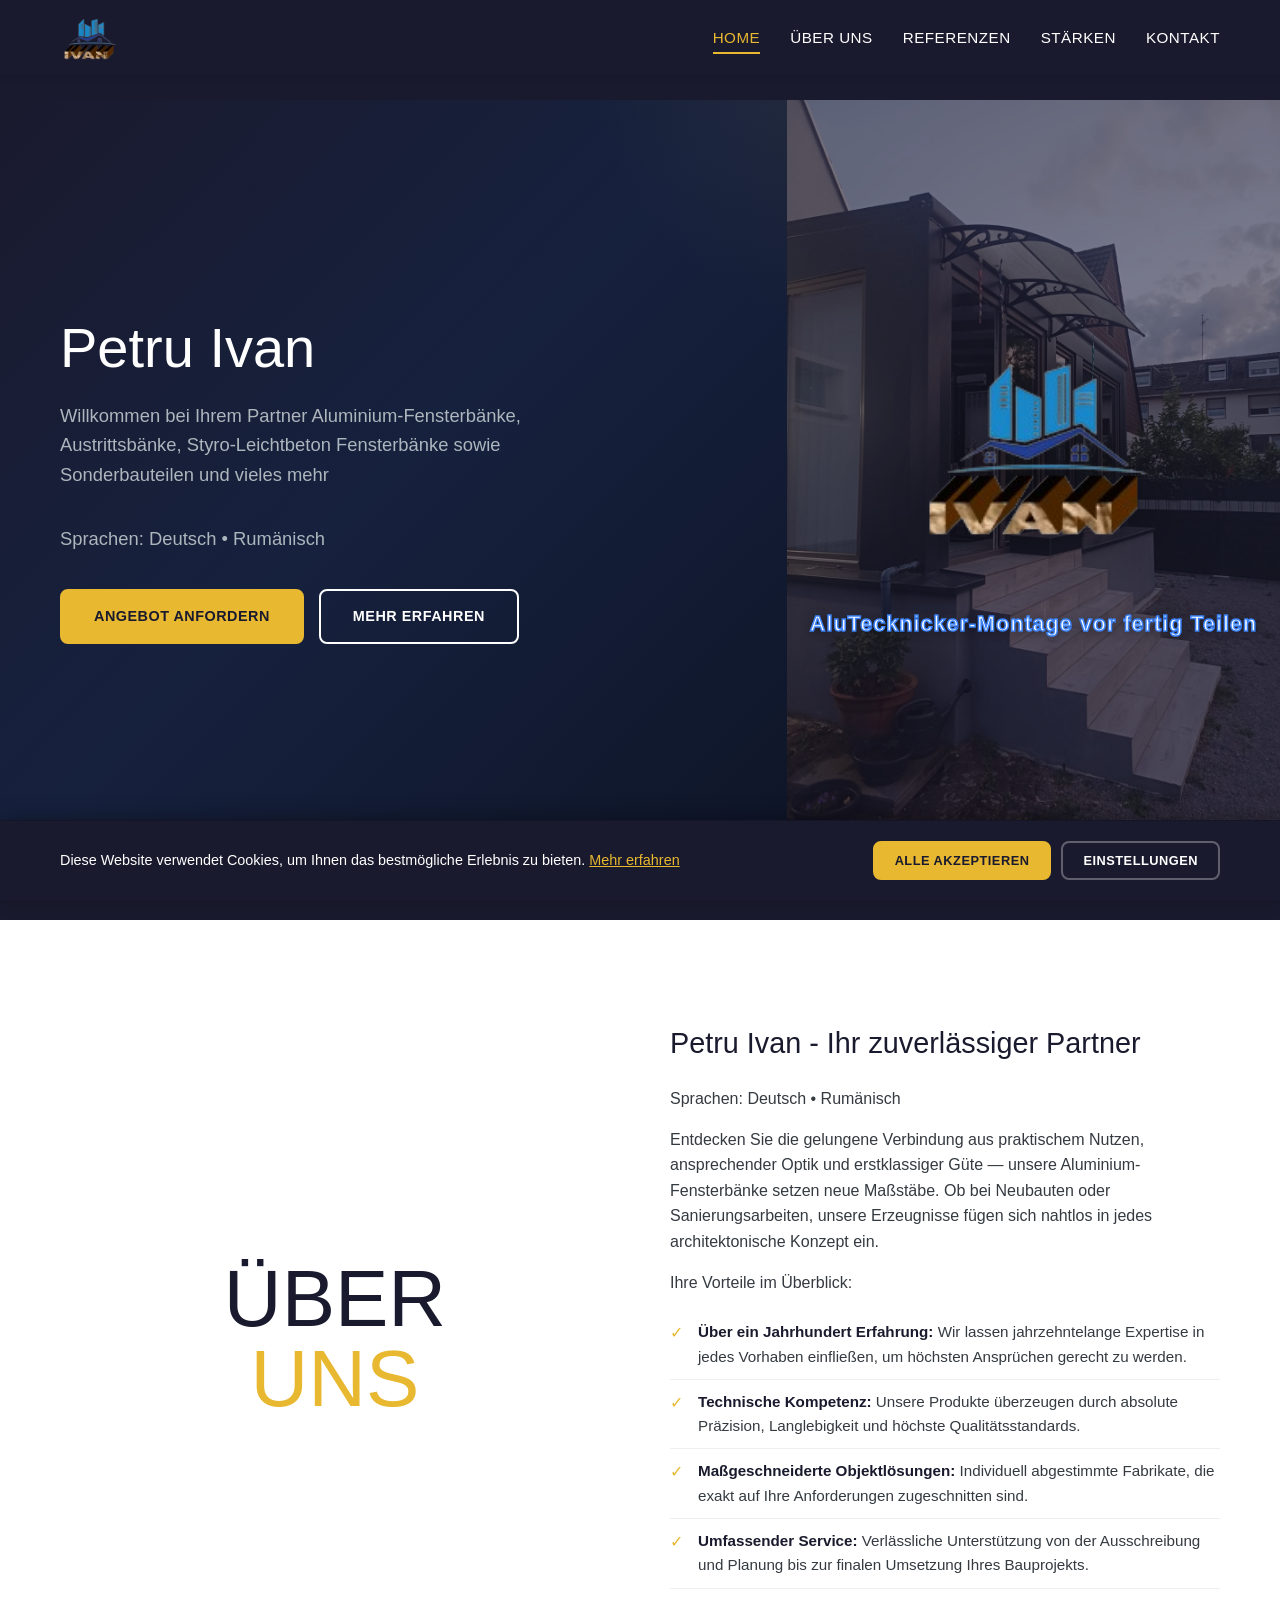
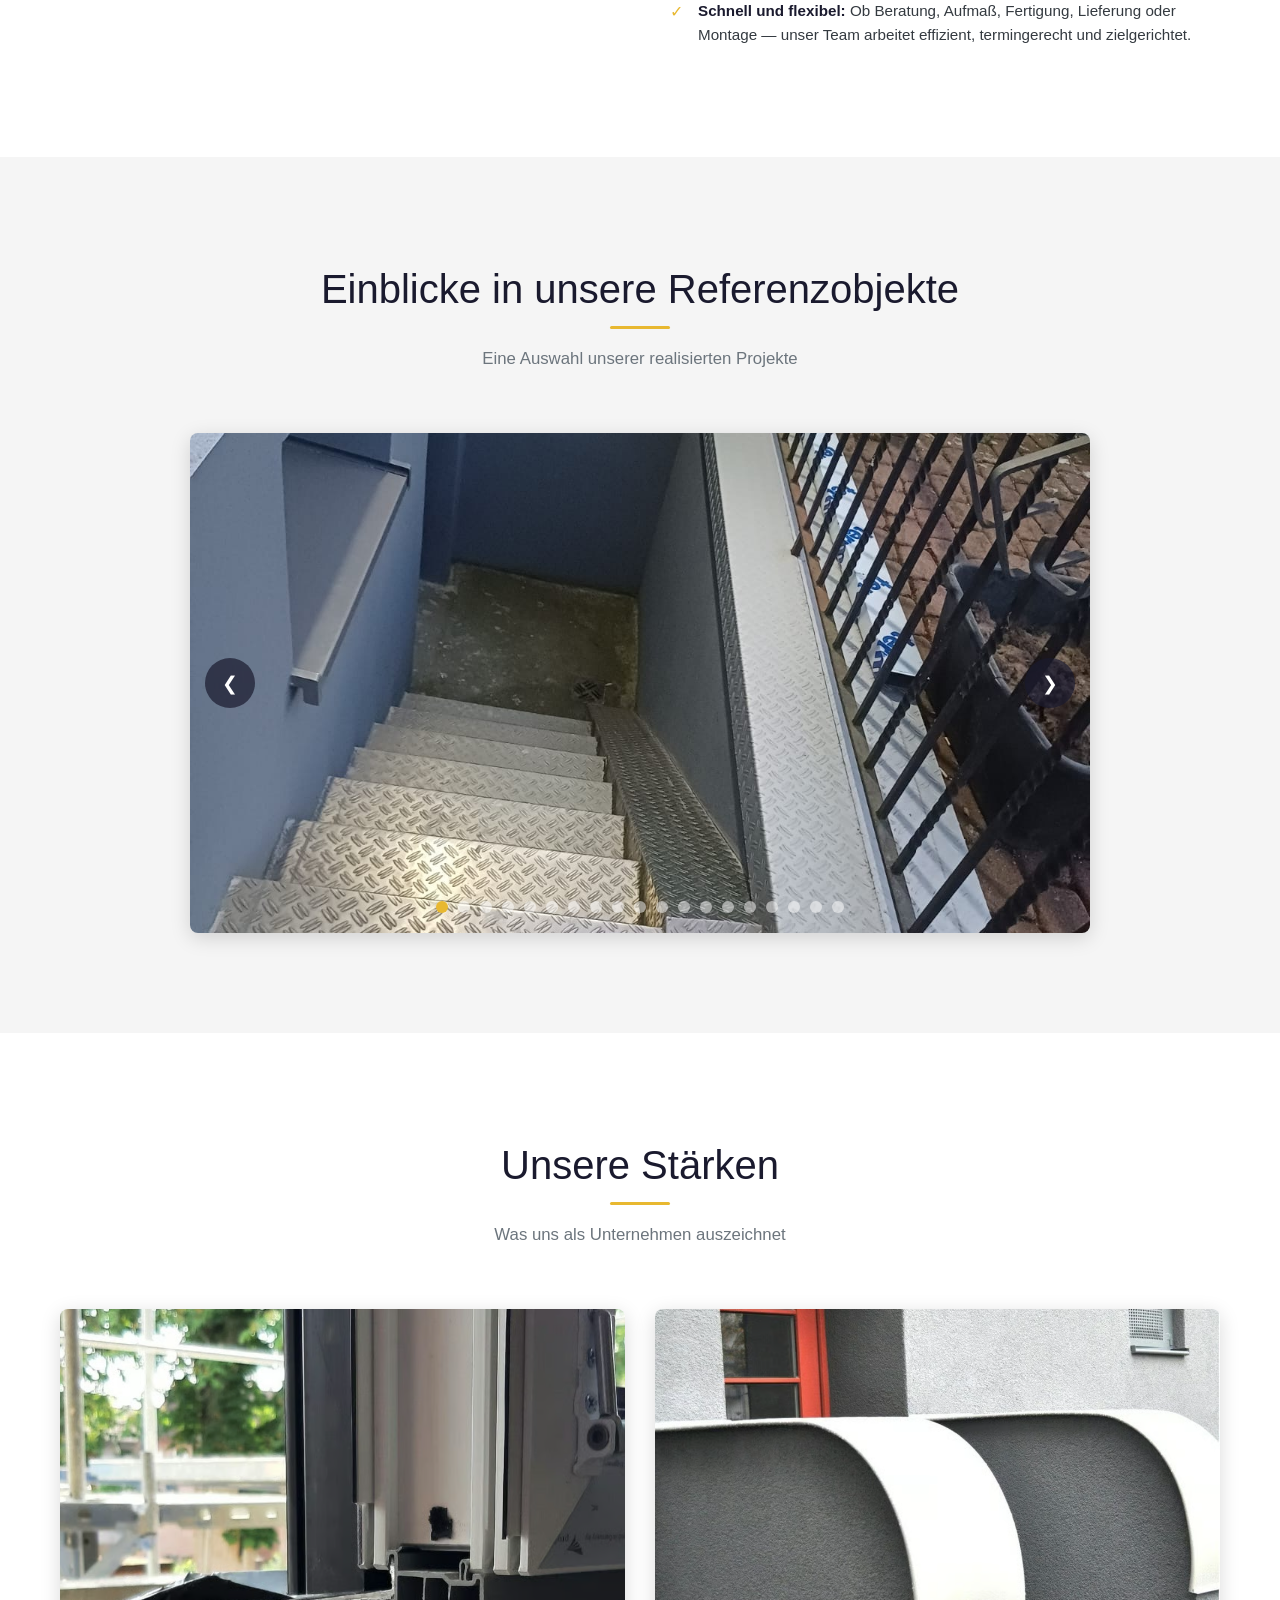
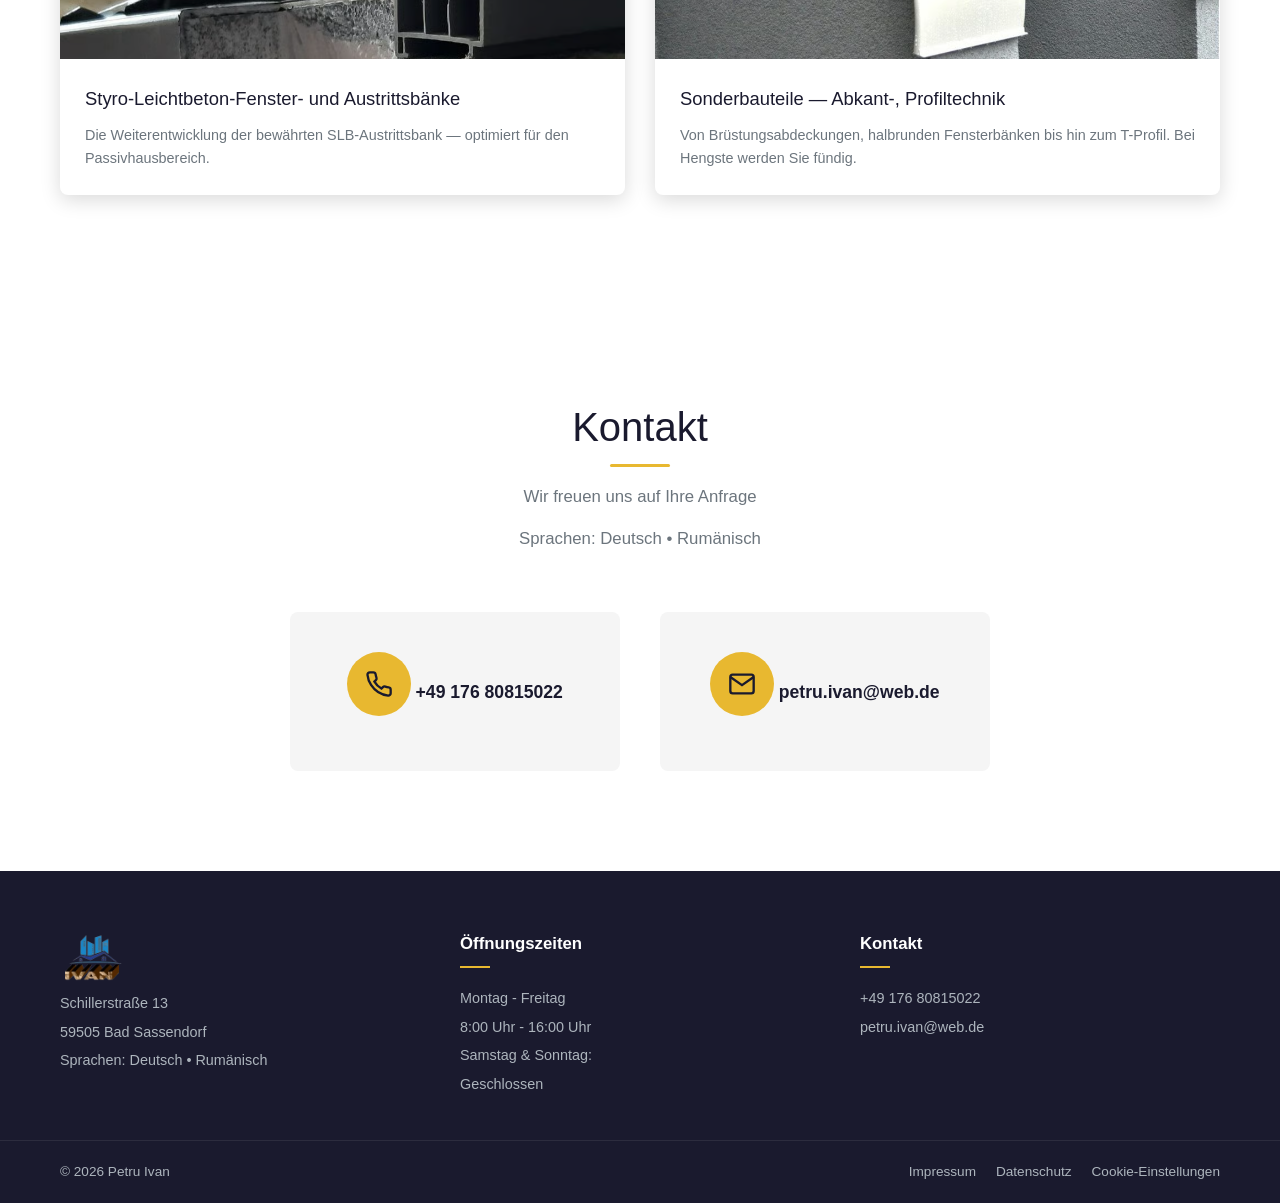
==== index.html @ 3334ac6b "Fix renamed image reference" ====
<!DOCTYPE html>
<html lang="de">
<head>
    <meta charset="UTF-8">
    <meta name="viewport" content="width=device-width, initial-scale=1.0">
    <title>Petru Ivan | AluTecknicker-Montage vor fertig Teilen</title>
    <meta name="description" content="Petru Ivan — Ihr zuverlässiger Partner für AluTecknicker-Montage, Fensterbänke, Austrittsbänke und Sonderbauteile. Über 15 Jahre Erfahrung in der Baubranche.">

    <meta property="og:title" content="Petru Ivan | AluTecknicker-Montage vor fertig Teilen">
    <meta property="og:description" content="Ihr zuverlässiger Partner für AluTecknicker-Montage, Fensterbänke und Sonderbauteile.">
    <meta property="og:image" content="https://p-ivan-montage.de/logo.png">
    <meta property="og:url" content="https://p-ivan-montage.de">
    <meta property="og:type" content="website">

    <meta name="twitter:card" content="summary_large_image">
    <meta name="twitter:title" content="Petru Ivan | AluTecknicker-Montage vor fertig Teilen">
    <meta name="twitter:description" content="Ihr zuverlässiger Partner für AluTecknicker-Montage, Fensterbänke und Sonderbauteile.">
    <meta name="twitter:image" content="https://p-ivan-montage.de/logo.png">
    <meta name="theme-color" content="#1a1a2e">

    <link rel="stylesheet" href="css/style.css">
</head>
<body>

    <nav class="navbar">
        <div class="container nav-container">
            <a href="#acasa" class="logo">
                <img src="logo.png" alt="Ivan" class="logo-img">
            </a>
            <button class="hamburger" aria-label="Meniu">
                <span></span>
                <span></span>
                <span></span>
            </button>
            <ul class="nav-links">
                <li><a href="#acasa" class="active">Home</a></li>
                <li><a href="#despre-noi">Über uns</a></li>
                <li><a href="#galerie">Referenzen</a></li>
                <li><a href="#strengths">Stärken</a></li>
                <li><a href="#contact">Kontakt</a></li>
            </ul>
        </div>
    </nav>

    <section id="acasa" class="hero">
        <div class="hero-left">
            <div class="hero-text">
                <h1>Petru Ivan</h1>
                <p>Willkommen bei Ihrem Partner
Aluminium-Fensterbänke, Austrittsbänke, Styro-Leichtbeton Fensterbänke sowie Sonderbauteilen und vieles mehr</p>
                <p class="hero-lang">Sprachen: Deutsch &bull; Rumänisch</p>
                <div class="hero-buttons">
                    <a href="#contact" class="btn btn-primary">Angebot Anfordern</a>
                    <a href="#despre-noi" class="btn btn-secondary">Mehr Erfahren</a>
                </div>
            </div>
        </div>
        <div class="hero-right">
            <img src="poza2.JPG" alt="Construcții" class="hero-image">
            <div class="hero-logo-overlay">
                <img src="logo.png" alt="Ivan">
                <span class="hero-logo-sub">AluTecknicker-Montage vor fertig Teilen</span>
            </div>
        </div>
    </section>

    <section id="despre-noi" class="about">
        <div class="container">
            <div class="about-grid">
                <div class="about-image">
                    <div class="about-title-big">ÜBER<br>UNS</div>
                </div>
                <div class="about-text">
                    <h3>Petru Ivan - Ihr zuverlässiger Partner</h3>
                    <p class="about-lang">Sprachen: Deutsch &bull; Rumänisch</p>
                    <p>Entdecken Sie die gelungene Verbindung aus praktischem Nutzen, ansprechender Optik und erstklassiger Güte — unsere Aluminium-Fensterbänke setzen neue Maßstäbe. Ob bei Neubauten oder Sanierungsarbeiten, unsere Erzeugnisse fügen sich nahtlos in jedes architektonische Konzept ein.</p>
                    <p>Ihre Vorteile im Überblick:</p>
                    <ul class="about-list">
                        <li><strong>Über ein Jahrhundert Erfahrung:</strong> Wir lassen jahrzehntelange Expertise in jedes Vorhaben einfließen, um höchsten Ansprüchen gerecht zu werden.</li>
                        <li><strong>Technische Kompetenz:</strong> Unsere Produkte überzeugen durch absolute Präzision, Langlebigkeit und höchste Qualitätsstandards.</li>
                        <li><strong>Maßgeschneiderte Objektlösungen:</strong> Individuell abgestimmte Fabrikate, die exakt auf Ihre Anforderungen zugeschnitten sind.</li>
                        <li><strong>Umfassender Service:</strong> Verlässliche Unterstützung von der Ausschreibung und Planung bis zur finalen Umsetzung Ihres Bauprojekts.</li>
                        <li><strong>Schnell und flexibel:</strong> Ob Beratung, Aufmaß, Fertigung, Lieferung oder Montage — unser Team arbeitet effizient, termingerecht und zielgerichtet.</li>
                    </ul>
                </div>
            </div>
        </div>
    </section>

    <section id="galerie" class="gallery">
        <div class="container">
            <div class="section-header">
                <h2>Einblicke in unsere Referenzobjekte</h2>
                <p>Eine Auswahl unserer realisierten Projekte</p>
            </div>
            <div class="carousel">
                <div class="carousel-track">
                    <div class="carousel-slide">
                        <img src="poza1.JPG" alt="Referenzobjekt 1">
                    </div>
                    <div class="carousel-slide">
                        <img src="poza2.JPG" alt="Referenzobjekt 2">
                    </div>
                    <div class="carousel-slide">
                        <img src="poza3.JPG" alt="Referenzobjekt 3">
                    </div>
                    <div class="carousel-slide">
                        <img src="287f34a6-6441-4024-9eee-7675bfc3f86c.JPG" alt="Referenzobjekt 4">
                    </div>
                    <div class="carousel-slide">
                        <img src="9f419557-1393-40b4-b3e4-5d471ab34d0c.JPG" alt="Referenzobjekt 5">
                    </div>
                    <div class="carousel-slide">
                        <img src="aabe4511-5afa-4a55-8803-ed5f7d8344cd.JPG" alt="Referenzobjekt 6">
                    </div>
                    <div class="carousel-slide">
                        <img src="cf613095-6da8-433c-8f7e-cc3fd9867b8b.JPG" alt="Referenzobjekt 7">
                    </div>
                    <div class="carousel-slide">
                        <img src="e6a93b5e-a104-4be4-bd63-c8f90c96568f.JPG" alt="Referenzobjekt 8">
                    </div>
                    <div class="carousel-slide">
                        <img src="f7766d0e-90ef-431c-8869-e2d5bcf6afc5.JPG" alt="Referenzobjekt 9">
                    </div>
                    <div class="carousel-slide">
                        <img src="0d3b0388-c8ae-46c6-b6f7-a19bbbab1507.JPG" alt="Referenzobjekt 10">
                    </div>
                    <div class="carousel-slide">
                        <img src="13902fa0-26eb-4358-bd75-7a440c274edb.JPG" alt="Referenzobjekt 11">
                    </div>
                    <div class="carousel-slide">
                        <img src="738c3295-f05b-4a38-a33d-cfb8dddfd158.JPG" alt="Referenzobjekt 12">
                    </div>
                    <div class="carousel-slide">
                        <img src="7f47e108-7b95-4779-9a6a-ade898d3ff6d.JPG" alt="Referenzobjekt 13">
                    </div>
                    <div class="carousel-slide">
                        <img src="860ddae8-8048-4c91-9ade-248663f480d4.JPG" alt="Referenzobjekt 14">
                    </div>
                    <div class="carousel-slide">
                        <img src="a08aa075-2a7b-4ce4-a482-cad7987901e1.JPG" alt="Referenzobjekt 15">
                    </div>
                    <div class="carousel-slide">
                        <img src="cdf1fb08-e3f5-463e-a24a-9b1ca79ef1b6.JPG" alt="Referenzobjekt 16">
                    </div>
                    <div class="carousel-slide">
                        <img src="imgg.JPG" alt="Referenzobjekt 17">
                    </div>
                    <div class="carousel-slide">
                        <img src="f121fdfd-c5e4-440d-9f5f-bfeef1abbeb7.JPG" alt="Referenzobjekt 18">
                    </div>
                    <div class="carousel-slide">
                        <img src="fae01b4a-cb22-42a0-b006-28c7b6c16299.JPG" alt="Referenzobjekt 19">
                    </div>
                </div>
                <button class="carousel-btn prev" aria-label="Imagine anterioară">&#10094;</button>
                <button class="carousel-btn next" aria-label="Imagine următoare">&#10095;</button>
                <div class="carousel-dots"></div>
            </div>
        </div>
    </section>

    <section id="strengths" class="strengths">
        <div class="container">
            <div class="section-header">
                <h2>Unsere Stärken</h2>
                <p>Was uns als Unternehmen auszeichnet</p>
            </div>
            <div class="strengths-grid">
                <div class="strength-image-card">
                    <img src="poza4.avif" alt="Unsere Arbeit 1">
                    <div class="strength-caption">
                        <h4>Styro-Leichtbeton-Fenster- und Austrittsbänke</h4>
                        <p>Die Weiterentwicklung der bewährten SLB-Austrittsbank — optimiert für den Passivhausbereich.</p>
                    </div>
                </div>
                <div class="strength-image-card">
                    <img src="poza5.avif" alt="Unsere Arbeit 2">
                    <div class="strength-caption">
                        <h4>Sonderbauteile — Abkant-, Profiltechnik</h4>
                        <p>Von Brüstungsabdeckungen, halbrunden Fensterbänken bis hin zum T-Profil. Bei Hengste werden Sie fündig.</p>
                    </div>
                </div>
            </div>
        </div>
    </section>

    <section id="contact" class="contact">
        <div class="container">
            <div class="section-header">
                <h2>Kontakt</h2>
                <p>Wir freuen uns auf Ihre Anfrage</p>
                <p class="about-lang">Sprachen: Deutsch &bull; Rumänisch</p>
            </div>
            <div class="contact-simple">
                <div class="contact-card">
                    <div class="contact-card-icon">
                        <svg width="28" height="28" viewBox="0 0 24 24" fill="none" stroke="currentColor" stroke-width="2">
                            <path d="M22 16.92v3a2 2 0 0 1-2.18 2 19.79 19.79 0 0 1-8.63-3.07 19.5 19.5 0 0 1-6-6 19.79 19.79 0 0 1-3.07-8.67A2 2 0 0 1 4.11 2h3a2 2 0 0 1 2 1.72 12.84 12.84 0 0 0 .7 2.81 2 2 0 0 1-.45 2.11L8.09 9.91a16 16 0 0 0 6 6l1.27-1.27a2 2 0 0 1 2.11-.45 12.84 12.84 0 0 0 2.81.7A2 2 0 0 1 22 16.92z"/>
                        </svg>
                    </div>
                    <a href="tel:+4917680815022" class="contact-card-value">+49 176 80815022</a>
                </div>
                <div class="contact-card">
                    <div class="contact-card-icon">
                        <svg width="28" height="28" viewBox="0 0 24 24" fill="none" stroke="currentColor" stroke-width="2">
                            <path d="M4 4h16c1.1 0 2 .9 2 2v12c0 1.1-.9 2-2 2H4c-1.1 0-2-.9-2-2V6c0-1.1.9-2 2-2z"/>
                            <polyline points="22,6 12,13 2,6"/>
                        </svg>
                    </div>
                    <a href="mailto:petru.ivan@web.de" class="contact-card-value">petru.ivan@web.de</a>
                </div>
            </div>
        </div>
    </section>

    <footer class="footer">
        <div class="container footer-grid">
            <div class="footer-col footer-col-brand">
                <div class="footer-logo">
                    <img src="logo.png" alt="Ivan" class="footer-logo-img">
                </div>
                <div class="footer-address">
                    <p>Schillerstraße 13</p>
                    <p>59505 Bad Sassendorf</p>
                    <p class="footer-lang">Sprachen: Deutsch &bull; Rumänisch</p>
                </div>
            </div>
            <div class="footer-col">
                <h4>Öffnungszeiten</h4>
                <p>Montag - Freitag</p>
                <p>8:00 Uhr - 16:00 Uhr</p>
                <p>Samstag &amp; Sonntag:</p>
                <p>Geschlossen</p>
            </div>
            <div class="footer-col">
                <h4>Kontakt</h4>
                <p><a href="tel:+4917680815022">+49 176 80815022</a></p>
                <p><a href="mailto:petru.ivan@web.de">petru.ivan@web.de</a></p>
            </div>
        </div>
        <div class="footer-bottom">
            <div class="container footer-bottom-content">
                <p>&copy; 2026 Petru Ivan</p>
                <div class="footer-legal">
                    <a href="impressum.html">Impressum</a>
                    <a href="datenschutz.html">Datenschutz</a>
                    <a href="cookie-einstellungen.html">Cookie-Einstellungen</a>
                </div>
            </div>
        </div>
    </footer>

<div class="lightbox" id="lightbox">
    <span class="lightbox-close">&times;</span>
    <img class="lightbox-img" id="lightbox-img" src="" alt="">
</div>

<div class="cookie-banner" id="cookie-banner">
    <div class="container cookie-banner-content">
        <div class="cookie-banner-text">
            <p>Diese Website verwendet Cookies, um Ihnen das bestmögliche Erlebnis zu bieten. <a href="datenschutz.html">Mehr erfahren</a></p>
        </div>
        <div class="cookie-banner-buttons">
            <button class="btn btn-primary btn-sm" id="cookie-accept-all">Alle akzeptieren</button>
            <button class="btn btn-outline btn-sm" id="cookie-settings-link"><a href="cookie-einstellungen.html" style="color:inherit;text-decoration:none;">Einstellungen</a></button>
        </div>
    </div>
</div>

    <script src="js/script.js"></script>
</body>
</html>
---- css/style.css ----
/* ============================================
   ConstructPro - Construction Company Website
   ============================================ */

/* CSS Variables */
:root {
    --primary: #e8b830;
    --primary-dark: #c49a20;
    --secondary: #1a1a2e;
    --dark: #16213e;
    --darker: #0f1629;
    --light: #f5f5f5;
    --white: #ffffff;
    --gray: #6c757d;
    --gray-dark: #343a40;
    --text: #333333;
    --text-light: #adb5bd;
    --font-heading: 'Helvetica Neue', Helvetica, Arial, sans-serif;
    --font-body: 'Helvetica Neue', Helvetica, Arial, sans-serif;
    --transition: all 0.3s ease;
    --shadow: 0 5px 20px rgba(0, 0, 0, 0.15);
    --shadow-hover: 0 10px 30px rgba(0, 0, 0, 0.25);
    --radius: 8px;
}

/* Reset */
*,
*::before,
*::after {
    margin: 0;
    padding: 0;
    box-sizing: border-box;
}

html {
    scroll-behavior: smooth;
    scroll-padding-top: 80px;
}

body {
    font-family: var(--font-body);
    color: var(--text);
    line-height: 1.6;
    overflow-x: hidden;
}

.container {
    max-width: 1200px;
    margin: 0 auto;
    padding: 0 20px;
}

a {
    text-decoration: none;
    color: inherit;
}

ul {
    list-style: none;
}

img {
    max-width: 100%;
    height: auto;
}

/* ============================================
   Navbar
   ============================================ */
.navbar {
    position: fixed;
    top: 0;
    left: 0;
    width: 100%;
    z-index: 1000;
    background: var(--secondary);
    transition: var(--transition);
    box-shadow: 0 2px 10px rgba(0, 0, 0, 0.1);
}

.navbar.scrolled {
    background: rgba(26, 26, 46, 0.97);
    backdrop-filter: blur(10px);
}

.nav-container {
    display: flex;
    justify-content: space-between;
    align-items: center;
    height: 75px;
}

.logo {
    display: flex;
    flex-direction: column;
    align-items: center;
    gap: 2px;
}

.logo-img {
    height: 45px;
    width: auto;
    display: block;
}

.logo-sub {
    font-family: var(--font-heading);
    font-size: 0.55rem;
    font-weight: 300;
    color: var(--white);
    line-height: 1.2;
    letter-spacing: 0.5px;
}

.nav-links {
    display: flex;
    gap: 30px;
    align-items: center;
}

.nav-links a {
    color: var(--white);
    font-family: var(--font-heading);
    font-weight: 500;
    font-size: 0.95rem;
    text-transform: uppercase;
    letter-spacing: 0.5px;
    padding: 8px 0;
    position: relative;
    transition: var(--transition);
}

.nav-links a::after {
    content: '';
    position: absolute;
    bottom: 0;
    left: 0;
    width: 0;
    height: 2px;
    background: var(--primary);
    transition: var(--transition);
}

.nav-links a:hover,
.nav-links a.active {
    color: var(--primary);
}

.nav-links a:hover::after,
.nav-links a.active::after {
    width: 100%;
}

.hamburger {
    display: none;
    flex-direction: column;
    gap: 5px;
    cursor: pointer;
    background: none;
    border: none;
    padding: 5px;
}

.hamburger span {
    display: block;
    width: 28px;
    height: 3px;
    background: var(--white);
    border-radius: 3px;
    transition: var(--transition);
}

.hamburger.active span:nth-child(1) {
    transform: rotate(45deg) translate(5px, 5px);
}

.hamburger.active span:nth-child(2) {
    opacity: 0;
}

.hamburger.active span:nth-child(3) {
    transform: rotate(-45deg) translate(7px, -6px);
}

/* ============================================
   Hero Section
   ============================================ */
.hero {
    display: flex;
    min-height: 100vh;
    background: var(--secondary);
}

.hero-left {
    flex: 1.15;
    display: flex;
    align-items: center;
    background: linear-gradient(135deg, var(--secondary) 0%, var(--dark) 50%, var(--darker) 100%);
    position: relative;
    overflow: hidden;
    padding: 120px 60px 80px;
}

.hero-left::before {
    content: '';
    position: absolute;
    top: -50%;
    right: -50%;
    width: 600px;
    height: 600px;
    background: radial-gradient(circle, rgba(232, 184, 48, 0.08) 0%, transparent 70%);
    border-radius: 50%;
}

.hero-text {
    position: relative;
    z-index: 1;
    max-width: 550px;
}

.hero-text h1 {
    font-family: var(--font-heading);
    font-size: 3.5rem;
    font-weight: 500;
    color: var(--white);
    line-height: 1.15;
    margin-bottom: 20px;
    animation: fadeInUp 0.8s ease;
}

.hero-text h1 span {
    color: var(--primary);
}

.hero-text p {
    font-size: 1.15rem;
    color: var(--text-light);
    margin-bottom: 35px;
    animation: fadeInUp 0.8s ease 0.2s both;
}

.hero-buttons {
    display: flex;
    gap: 15px;
    flex-wrap: wrap;
    animation: fadeInUp 0.8s ease 0.4s both;
}

.hero-right {
    flex: 0.85;
    position: relative;
    overflow: hidden;
    height: 80vh;
    align-self: center;
    margin: auto 0;
}

.hero-image {
    width: 100%;
    height: 100%;
    object-fit: cover;
    display: block;
}

.hero-logo-overlay {
    position: absolute;
    inset: 0;
    display: flex;
    flex-direction: column;
    align-items: center;
    justify-content: center;
    background: rgba(26, 26, 46, 0.55);
    gap: 5px;
}

.hero-logo-overlay img {
    width: 50%;
    height: 45%;
    object-fit: contain;
    filter: drop-shadow(0 0 40px rgba(0, 0, 0, 0.6));
}

.hero-logo-sub {
    font-family: var(--font-heading);
    font-size: 1.35rem;
    font-weight: 700;
    color: var(--white);
    text-align: center;
    letter-spacing: 1px;
    line-height: 1.3;
    text-shadow: 0 2px 10px rgba(0, 0, 0, 0.5);
    -webkit-text-stroke: 1.5px #3b82f6;
}

/* Buttons */
.btn {
    display: inline-block;
    padding: 14px 32px;
    font-family: var(--font-heading);
    font-weight: 600;
    font-size: 0.9rem;
    text-transform: uppercase;
    letter-spacing: 0.5px;
    border-radius: var(--radius);
    border: 2px solid transparent;
    cursor: pointer;
    transition: var(--transition);
}

.btn-primary {
    background: var(--primary);
    color: var(--secondary);
    border-color: var(--primary);
}

.btn-primary:hover {
    background: transparent;
    color: var(--primary);
}

.btn-secondary {
    background: transparent;
    color: var(--white);
    border-color: var(--white);
}

.btn-secondary:hover {
    background: var(--white);
    color: var(--secondary);
}

.btn-block {
    width: 100%;
}

/* ============================================
   Section Common
   ============================================ */
section {
    padding: 100px 0;
}

.section-header {
    text-align: center;
    margin-bottom: 60px;
}

.section-header h2 {
    font-family: var(--font-heading);
    font-size: 2.5rem;
    font-weight: 400;
    color: var(--secondary);
    margin-bottom: 10px;
    position: relative;
    display: inline-block;
}

.section-header h2::after {
    content: '';
    position: absolute;
    bottom: -8px;
    left: 50%;
    transform: translateX(-50%);
    width: 60px;
    height: 3px;
    background: var(--primary);
    border-radius: 2px;
}

.section-header p {
    color: var(--gray);
    font-size: 1.05rem;
    margin-top: 15px;
}

/* ============================================
   About Section
   ============================================ */
.about {
    background: var(--white);
}

.about-grid {
    display: grid;
    grid-template-columns: 1fr 1fr;
    gap: 60px;
    align-items: center;
}

.about-image {
    display: flex;
    align-items: center;
    justify-content: center;
}

.about-title-big {
    font-family: var(--font-heading);
    font-size: 5rem;
    font-weight: 500;
    color: var(--primary);
    line-height: 1;
    text-align: center;
}

.about-title-big::first-line {
    color: var(--secondary);
}

.about-text h3 {
    font-family: var(--font-heading);
    font-size: 1.8rem;
    font-weight: 400;
    color: var(--secondary);
    margin-bottom: 20px;
}

.about-text p {
    color: var(--gray-dark);
    margin-bottom: 15px;
    font-size: 1rem;
}

.about-list {
    list-style: none;
    margin-top: 10px;
}

.about-list li {
    padding: 10px 0;
    padding-left: 28px;
    position: relative;
    color: var(--gray-dark);
    font-size: 0.95rem;
    border-bottom: 1px solid #eee;
}

.about-list li:last-child {
    border-bottom: none;
}

.about-list li::before {
    content: '✓';
    position: absolute;
    left: 0;
    top: 10px;
    color: var(--primary);
    font-weight: 400;
    font-size: 1rem;
}

.about-list li strong {
    color: var(--secondary);
}

.stats {
    display: grid;
    grid-template-columns: repeat(3, 1fr);
    gap: 20px;
    margin-top: 35px;
}

.stat {
    text-align: center;
    padding: 20px 10px;
    background: var(--light);
    border-radius: var(--radius);
    transition: var(--transition);
}

.stat:hover {
    transform: translateY(-3px);
    box-shadow: var(--shadow);
}

.stat-number {
    display: block;
    font-family: var(--font-heading);
    font-size: 2.2rem;
    font-weight: 500;
    color: var(--primary);
}

.stat-label {
    display: block;
    font-size: 0.85rem;
    color: var(--gray);
    margin-top: 5px;
    font-weight: 500;
}

/* ============================================
   Gallery / Carousel Section
   ============================================ */
.gallery {
    background: var(--light);
}

.carousel {
    position: relative;
    max-width: 900px;
    margin: 0 auto;
    overflow: hidden;
    border-radius: var(--radius);
    box-shadow: var(--shadow);
}

.carousel-track {
    display: flex;
    transition: transform 0.5s ease-in-out;
}

.carousel-slide {
    min-width: 100%;
}

.carousel-slide img {
    width: 100%;
    height: 500px;
    object-fit: cover;
    display: block;
}

.carousel-btn {
    position: absolute;
    top: 50%;
    transform: translateY(-50%);
    background: rgba(26, 26, 46, 0.7);
    color: var(--white);
    border: none;
    width: 50px;
    height: 50px;
    border-radius: 50%;
    font-size: 1.2rem;
    cursor: pointer;
    transition: var(--transition);
    display: flex;
    align-items: center;
    justify-content: center;
    z-index: 2;
}

.carousel-btn:hover {
    background: var(--primary);
    color: var(--secondary);
}

.carousel-btn.prev {
    left: 15px;
}

.carousel-btn.next {
    right: 15px;
}

.carousel-dots {
    position: absolute;
    bottom: 20px;
    left: 50%;
    transform: translateX(-50%);
    display: flex;
    gap: 10px;
    z-index: 2;
}

.carousel-dot {
    width: 12px;
    height: 12px;
    border-radius: 50%;
    background: rgba(255, 255, 255, 0.5);
    border: none;
    cursor: pointer;
    transition: var(--transition);
}

.carousel-dot.active {
    background: var(--primary);
}

.carousel-slide img {
    cursor: pointer;
}

/* ============================================
   Lightbox
   ============================================ */
.lightbox {
    display: none;
    position: fixed;
    inset: 0;
    background: rgba(0, 0, 0, 0.9);
    z-index: 10000;
    align-items: center;
    justify-content: center;
    padding: 40px;
}

.lightbox.open {
    display: flex;
}

.lightbox-img {
    max-width: 90%;
    max-height: 90vh;
    object-fit: contain;
    border-radius: 4px;
}

.lightbox-close {
    position: absolute;
    top: 20px;
    right: 30px;
    color: var(--white);
    font-size: 40px;
    cursor: pointer;
    transition: var(--transition);
    line-height: 1;
}

.lightbox-close:hover {
    color: var(--primary);
}

/* ============================================
   Strengths Section
   ============================================ */
.strengths {
    background: var(--white);
}

.strengths-grid {
    display: grid;
    grid-template-columns: repeat(2, 1fr);
    gap: 30px;
}

.strength-image-card {
    border-radius: var(--radius);
    overflow: hidden;
    box-shadow: var(--shadow);
    background: var(--white);
    transition: var(--transition);
}

.strength-image-card:hover {
    transform: translateY(-5px);
    box-shadow: var(--shadow-hover);
}

.strength-image-card img {
    width: 100%;
    height: 350px;
    object-fit: cover;
    display: block;
}

.strength-caption {
    padding: 25px;
}

.strength-caption h4 {
    font-family: var(--font-heading);
    font-size: 1.15rem;
    font-weight: 400;
    color: var(--secondary);
    margin-bottom: 10px;
}

.strength-caption p {
    font-size: 0.9rem;
    color: var(--gray);
    line-height: 1.6;
}

/* ============================================
   Contact Section
   ============================================ */
.contact {
    background: var(--white);
}

.contact-simple {
    display: flex;
    justify-content: center;
    gap: 40px;
    flex-wrap: wrap;
    max-width: 700px;
    margin: 0 auto;
}

.contact-card {
    flex: 1;
    min-width: 250px;
    text-align: center;
    padding: 40px 30px;
    border-radius: var(--radius);
    background: var(--light);
    transition: var(--transition);
}

.contact-card:hover {
    transform: translateY(-5px);
    box-shadow: var(--shadow);
}

.contact-card-icon {
    display: inline-flex;
    align-items: center;
    justify-content: center;
    width: 64px;
    height: 64px;
    border-radius: 50%;
    background: var(--primary);
    color: var(--secondary);
    margin-bottom: 15px;
}

.contact-card:hover .contact-card-icon {
    background: var(--secondary);
    color: var(--primary);
}

.contact-card-value {
    font-family: var(--font-heading);
    font-size: 1.1rem;
    font-weight: 600;
    color: var(--secondary);
    text-decoration: none;
    transition: var(--transition);
}

.contact-card-value:hover {
    color: var(--primary);
}

/* ============================================
   Cookie Banner
   ============================================ */
.cookie-banner {
    position: fixed;
    bottom: 0;
    left: 0;
    width: 100%;
    background: var(--secondary);
    color: var(--white);
    z-index: 9999;
    padding: 20px 0;
    box-shadow: 0 -4px 20px rgba(0, 0, 0, 0.3);
    display: none;
}

.cookie-banner.visible {
    display: block;
}

.cookie-banner-content {
    display: flex;
    align-items: center;
    justify-content: space-between;
    gap: 20px;
    flex-wrap: wrap;
}

.cookie-banner-text {
    flex: 1;
    min-width: 250px;
}

.cookie-banner-text p {
    font-size: 0.9rem;
    line-height: 1.6;
    margin: 0;
}

.cookie-banner-text a {
    color: var(--primary);
    text-decoration: underline;
}

.cookie-banner-buttons {
    display: flex;
    gap: 10px;
    flex-shrink: 0;
}

.btn-sm {
    padding: 10px 20px;
    font-size: 0.8rem;
}

.btn-outline {
    background: transparent;
    color: var(--white);
    border-color: rgba(255, 255, 255, 0.3);
}

.btn-outline:hover {
    background: rgba(255, 255, 255, 0.1);
    border-color: var(--white);
}

/* ============================================
   Footer
   ============================================ */
.footer {
    background: var(--secondary);
    color: var(--text-light);
    padding-top: 60px;
}

.footer-grid {
    display: grid;
    grid-template-columns: repeat(3, 1fr);
    gap: 40px;
    padding-bottom: 40px;
}

.footer-col p {
    font-size: 0.9rem;
    margin-bottom: 4px;
    line-height: 1.7;
}

.footer-logo {
    display: flex;
    align-items: center;
    gap: 8px;
    margin-bottom: 10px;
}

.footer-logo-text {
    display: flex;
    flex-direction: column;
}

.footer-logo-img {
    height: 50px;
    width: auto;
}

.footer-logo-sub {
    font-family: var(--font-heading);
    font-size: 0.65rem;
    font-weight: 300;
    color: var(--text-light);
    line-height: 1.2;
    letter-spacing: 0.5px;
}

.footer-col p strong {
    color: var(--white);
}

.footer-col a {
    color: var(--text-light);
    transition: var(--transition);
}

.footer-col a:hover {
    color: var(--primary);
}

.footer h4 {
    font-family: var(--font-heading);
    font-size: 1.05rem;
    font-weight: 600;
    color: var(--white);
    margin-bottom: 18px;
    position: relative;
    padding-bottom: 10px;
}

.footer h4::after {
    content: '';
    position: absolute;
    bottom: 0;
    left: 0;
    width: 30px;
    height: 2px;
    background: var(--primary);
}

.footer-bottom {
    border-top: 1px solid rgba(255, 255, 255, 0.08);
    padding: 20px 0;
}

.footer-bottom-content {
    display: flex;
    justify-content: space-between;
    align-items: center;
    flex-wrap: wrap;
    gap: 15px;
    font-size: 0.85rem;
}

.footer-legal {
    display: flex;
    gap: 20px;
}

.footer-legal a {
    color: var(--text-light);
    transition: var(--transition);
}

.footer-legal a:hover {
    color: var(--primary);
}

/* ============================================
   Animations
   ============================================ */
@keyframes fadeInUp {
    from {
        opacity: 0;
        transform: translateY(30px);
    }
    to {
        opacity: 1;
        transform: translateY(0);
    }
}

/* Scroll Reveal */
.reveal {
    opacity: 0;
    transform: translateY(30px);
    transition: opacity 0.6s ease, transform 0.6s ease;
}

.reveal.visible {
    opacity: 1;
    transform: translateY(0);
}

/* ============================================
   Responsive Design
   ============================================ */
@media (max-width: 992px) {
    .hero-text h1 {
        font-size: 2.5rem;
    }

    .hero-left {
        padding: 100px 40px 60px;
    }

    .about-grid {
        grid-template-columns: 1fr;
    }

    .contact-simple {
        gap: 25px;
    }

    .carousel-slide img {
        height: 350px;
    }

    .strengths-grid {
        grid-template-columns: repeat(2, 1fr);
    }

    .footer-grid {
        grid-template-columns: 1fr 1fr;
    }
}

@media (max-width: 768px) {
    .nav-container {
        height: 65px;
    }

    .hamburger {
        display: flex;
    }

    .nav-links {
        position: fixed;
        top: 65px;
        left: 0;
        width: 100%;
        background: var(--secondary);
        flex-direction: column;
        gap: 0;
        padding: 20px 0;
        transform: translateY(-100%);
        opacity: 0;
        transition: var(--transition);
        pointer-events: none;
    }

    .nav-links.active {
        transform: translateY(0);
        opacity: 1;
        pointer-events: all;
    }

    .nav-links a {
        display: block;
        padding: 15px 20px;
        text-align: center;
    }

    .nav-links a::after {
        display: none;
    }

    section {
        padding: 70px 0;
    }

    .section-header {
        margin-bottom: 40px;
    }

    .section-header h2 {
        font-size: 1.8rem;
    }

    .hero {
        flex-direction: column-reverse;
        min-height: auto;
    }

    .hero-left {
        padding: 100px 25px 50px;
        min-height: auto;
    }

    .hero-right {
        min-height: 40vh;
        max-height: 300px;
        height: auto;
    }

    .hero-logo-sub {
        font-size: 1.4rem;
    }

    .hero-text h1 {
        font-size: 1.8rem;
    }

    .hero-text p {
        font-size: 0.9rem;
    }

.hero-lang {
    color: var(--primary);
    font-size: 0.9rem;
    font-weight: 500;
    margin-bottom: 25px;
    animation: fadeInUp 0.8s ease 0.2s both;
}

.about-lang {
    font-size: 0.9rem;
    color: var(--primary);
    font-weight: 500;
    margin-bottom: 10px;
}

.footer-lang {
    color: var(--primary);
    font-size: 0.85rem;
    margin-top: 8px;
}

.hero-buttons {
        flex-direction: column;
    }

    .hero-buttons .btn {
        text-align: center;
    }

    .about-grid {
        gap: 30px;
    }

    .about-title-big {
        font-size: 3rem;
    }

    .about-text h3 {
        font-size: 1.3rem;
    }

    .stats {
        grid-template-columns: repeat(3, 1fr);
        gap: 10px;
    }

    .stat-number {
        font-size: 1.5rem;
    }

    .carousel-slide img {
        height: 250px;
    }

    .carousel-btn {
        width: 36px;
        height: 36px;
        font-size: 0.9rem;
    }

    .carousel-btn.prev {
        left: 10px;
    }

    .carousel-btn.next {
        right: 10px;
    }

    .strengths-grid {
        grid-template-columns: 1fr;
        gap: 20px;
    }

    .strength-image-card img {
        height: 250px;
    }

    .contact-simple {
        flex-direction: column;
        gap: 20px;
    }

    .footer-grid {
        grid-template-columns: 1fr;
        gap: 30px;
    }

    .footer-bottom-content {
        flex-direction: column;
        text-align: center;
    }

    .footer-legal {
        flex-direction: column;
        align-items: center;
        gap: 10px;
    }

    .btn {
        text-align: center;
    }
}

@media (max-width: 480px) {
    section {
        padding: 50px 0;
    }

    .section-header {
        margin-bottom: 30px;
    }

    .section-header h2 {
        font-size: 1.6rem;
    }

    .logo-img {
        height: 35px;
    }

    .hero-left {
        padding: 90px 20px 40px;
    }

    .hero-text h1 {
        font-size: 1.5rem;
    }

    .hero-right {
        max-height: 220px;
    }

    .hero-logo-overlay img {
        width: 55%;
        height: 50%;
    }

    .hero-logo-sub {
        font-size: 1.2rem;
    }

    .hero-logo-sub {
        font-size: 1.2rem;
    }

    .about-title-big {
        font-size: 2.5rem;
    }

    .about-text h3 {
    font-size: 1.4rem;
    }

    .stats {
        grid-template-columns: 1fr;
        gap: 10px;
    }

    .stat {
        padding: 15px 10px;
    }

    .stat-number {
    font-size: 1.7rem;
    }

    .carousel-slide img {
        height: 200px;
    }

    .carousel-btn {
        width: 32px;
        height: 32px;
        font-size: 0.8rem;
    }

    .carousel-dots {
        bottom: 10px;
        gap: 8px;
    }

    .carousel-dot {
        width: 10px;
        height: 10px;
    }

    .strengths-grid {
        grid-template-columns: 1fr;
    }

    .strength-image-card img {
        height: 200px;
    }

    .strength-caption {
        padding: 18px;
    }

    .strength-caption h4 {
        font-size: 1rem;
    }

    .strength-caption p {
        font-size: 0.85rem;
    }

    .contact-card {
        min-width: 100%;
        padding: 30px 20px;
    }

    .contact-card-icon {
        width: 52px;
        height: 52px;
    }

    .contact-card-value {
        font-size: 1rem;
    }

    .footer {
        padding-top: 40px;
    }

    .footer h4 {
    font-size: 1.15rem;
    }

    .footer-col p {
        font-size: 0.85rem;
    }

    .footer-logo {
        flex-direction: column;
        align-items: center;
    }

    .cookie-banner {
        padding: 15px 0;
    }

    .cookie-banner-content {
        flex-direction: column;
        text-align: center;
        gap: 12px;
    }

    .cookie-banner-text p {
        font-size: 0.82rem;
    }

    .cookie-banner-buttons {
        flex-direction: row;
        width: 100%;
    }

    .cookie-banner-buttons .btn {
        flex: 1;
        font-size: 0.75rem;
        padding: 10px 12px;
    }
}
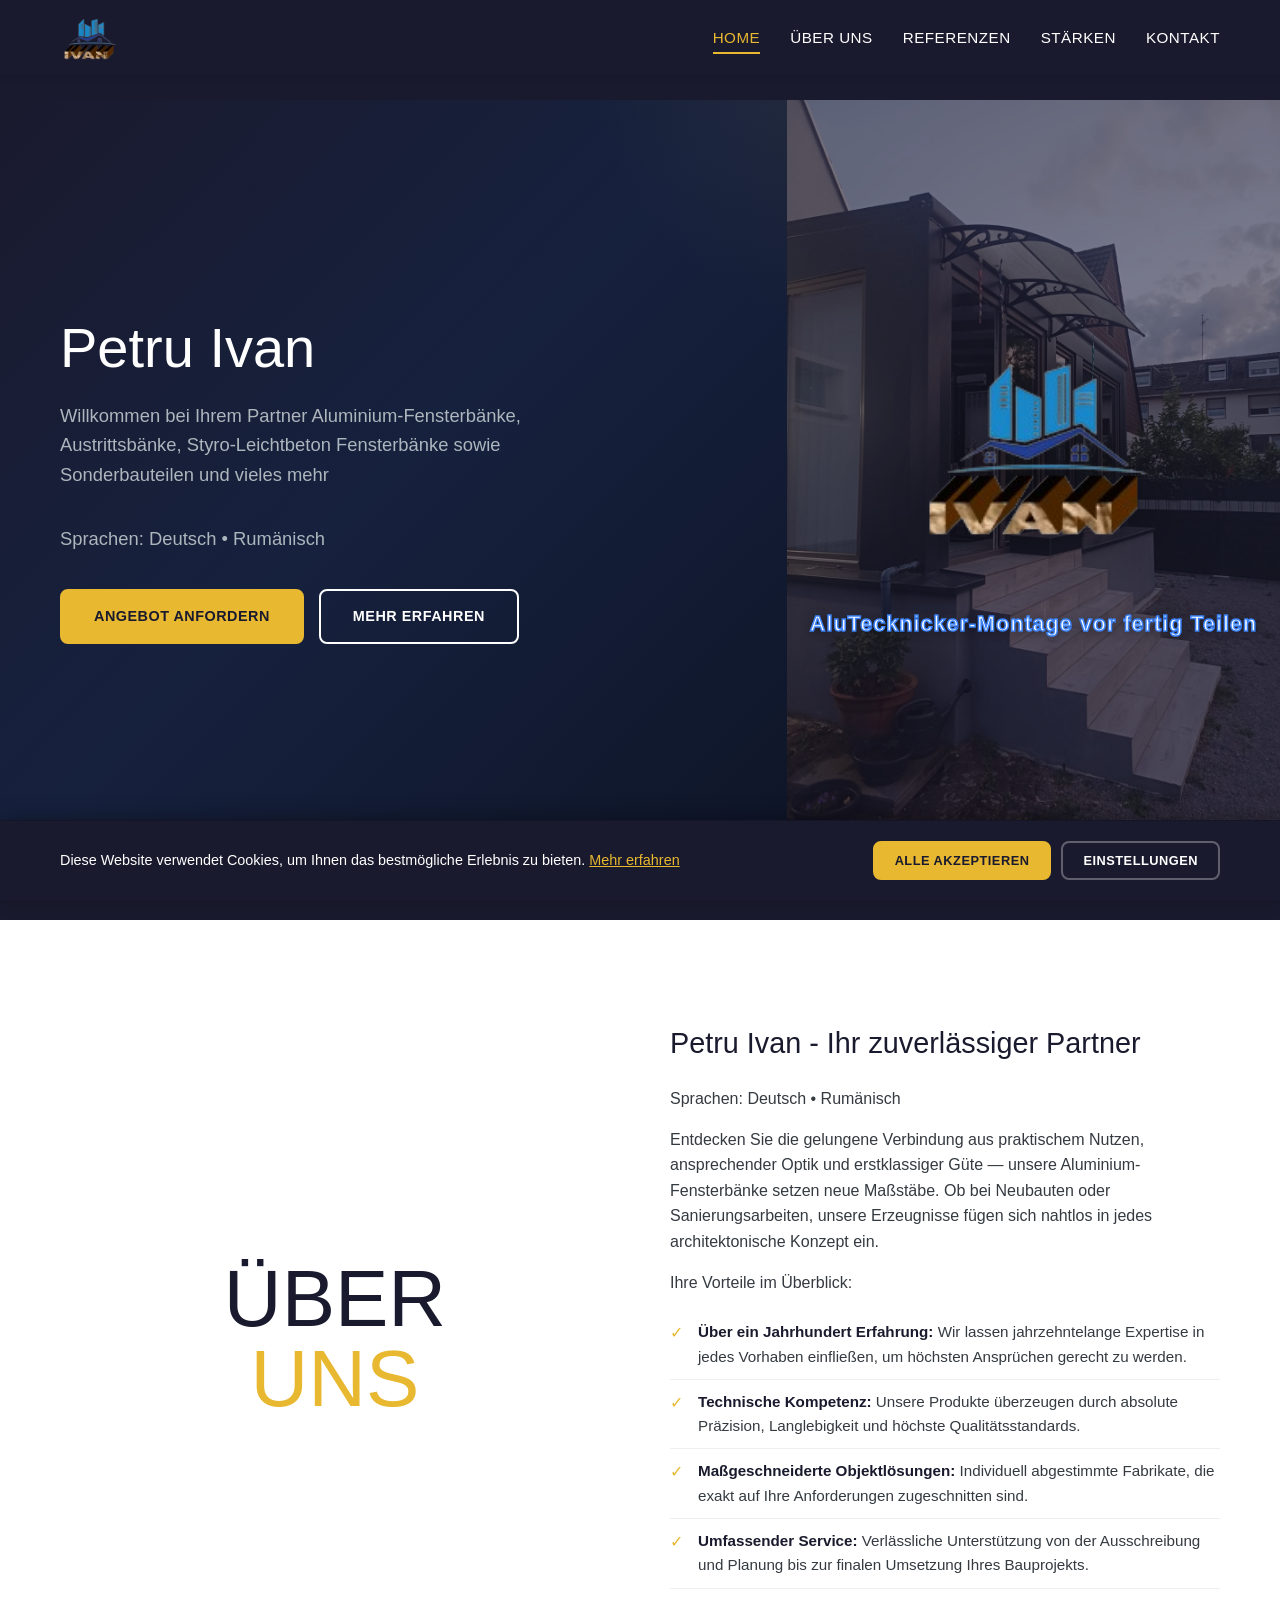
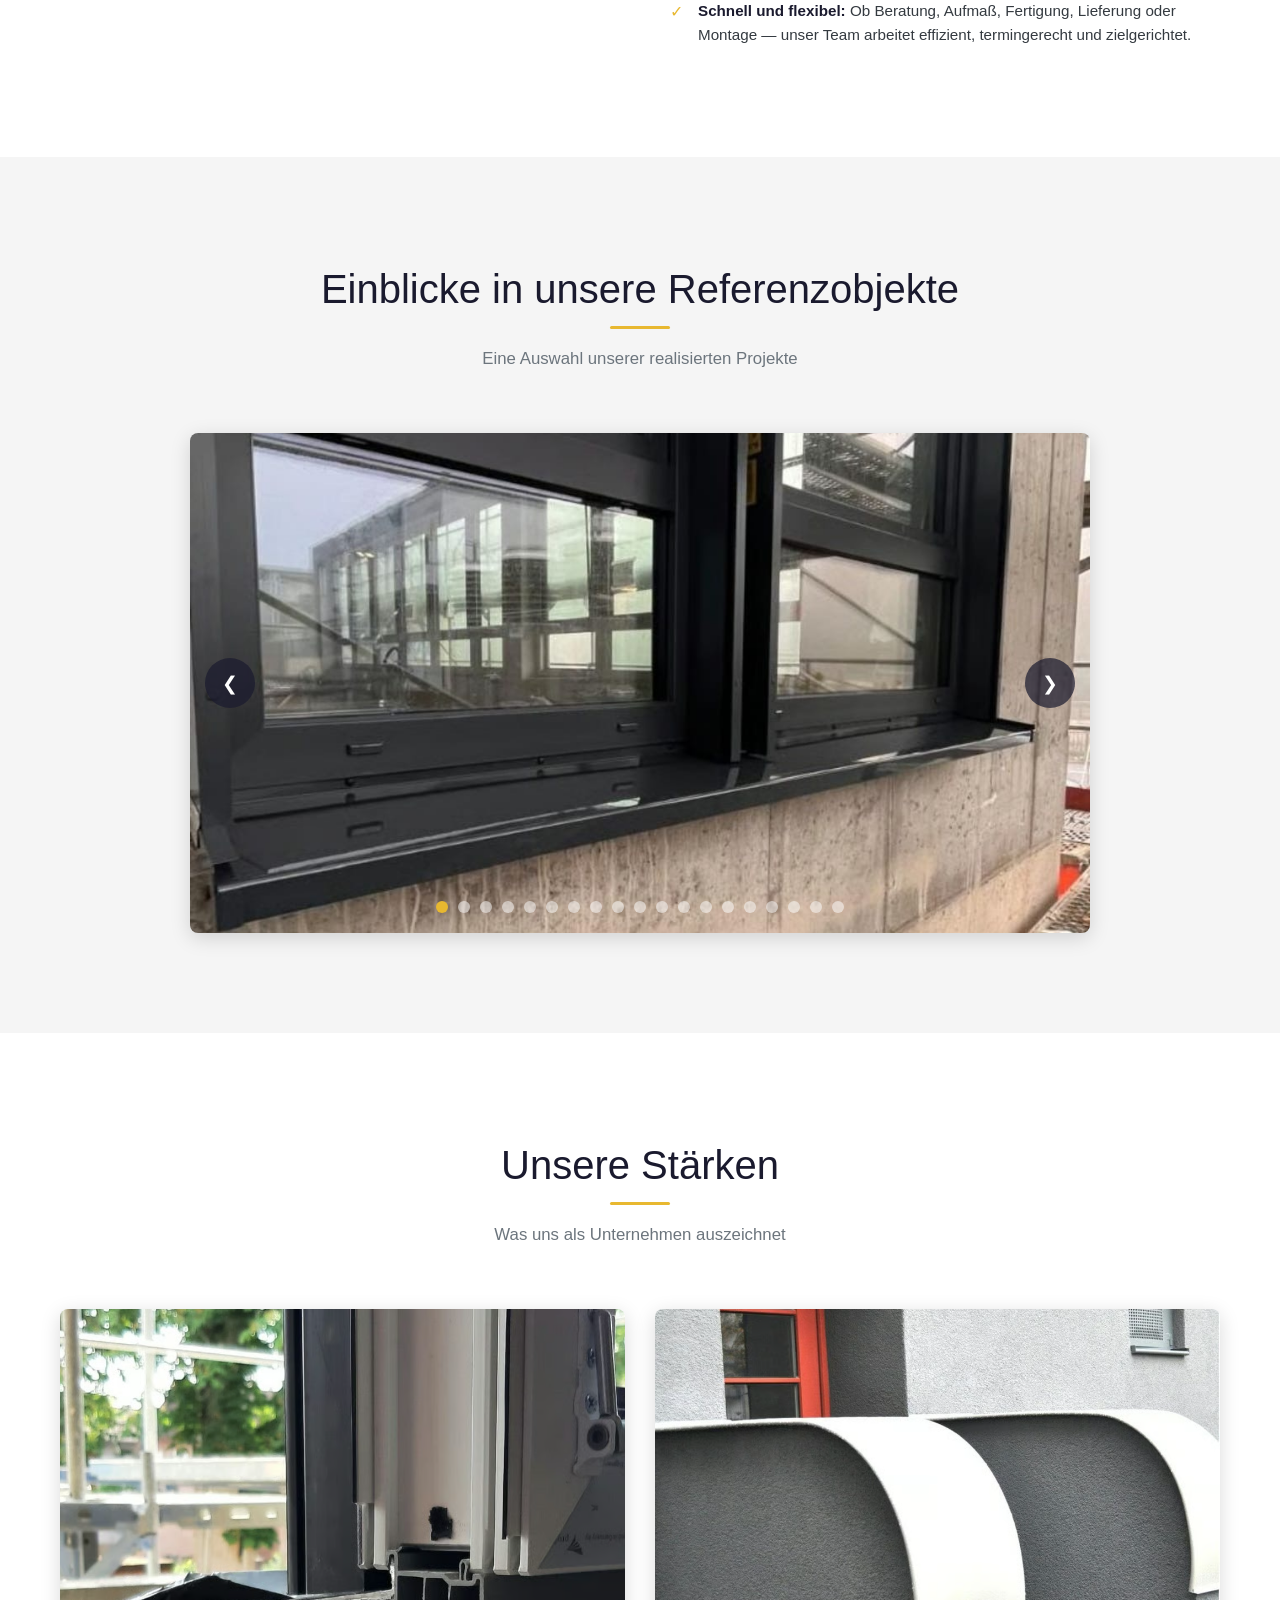
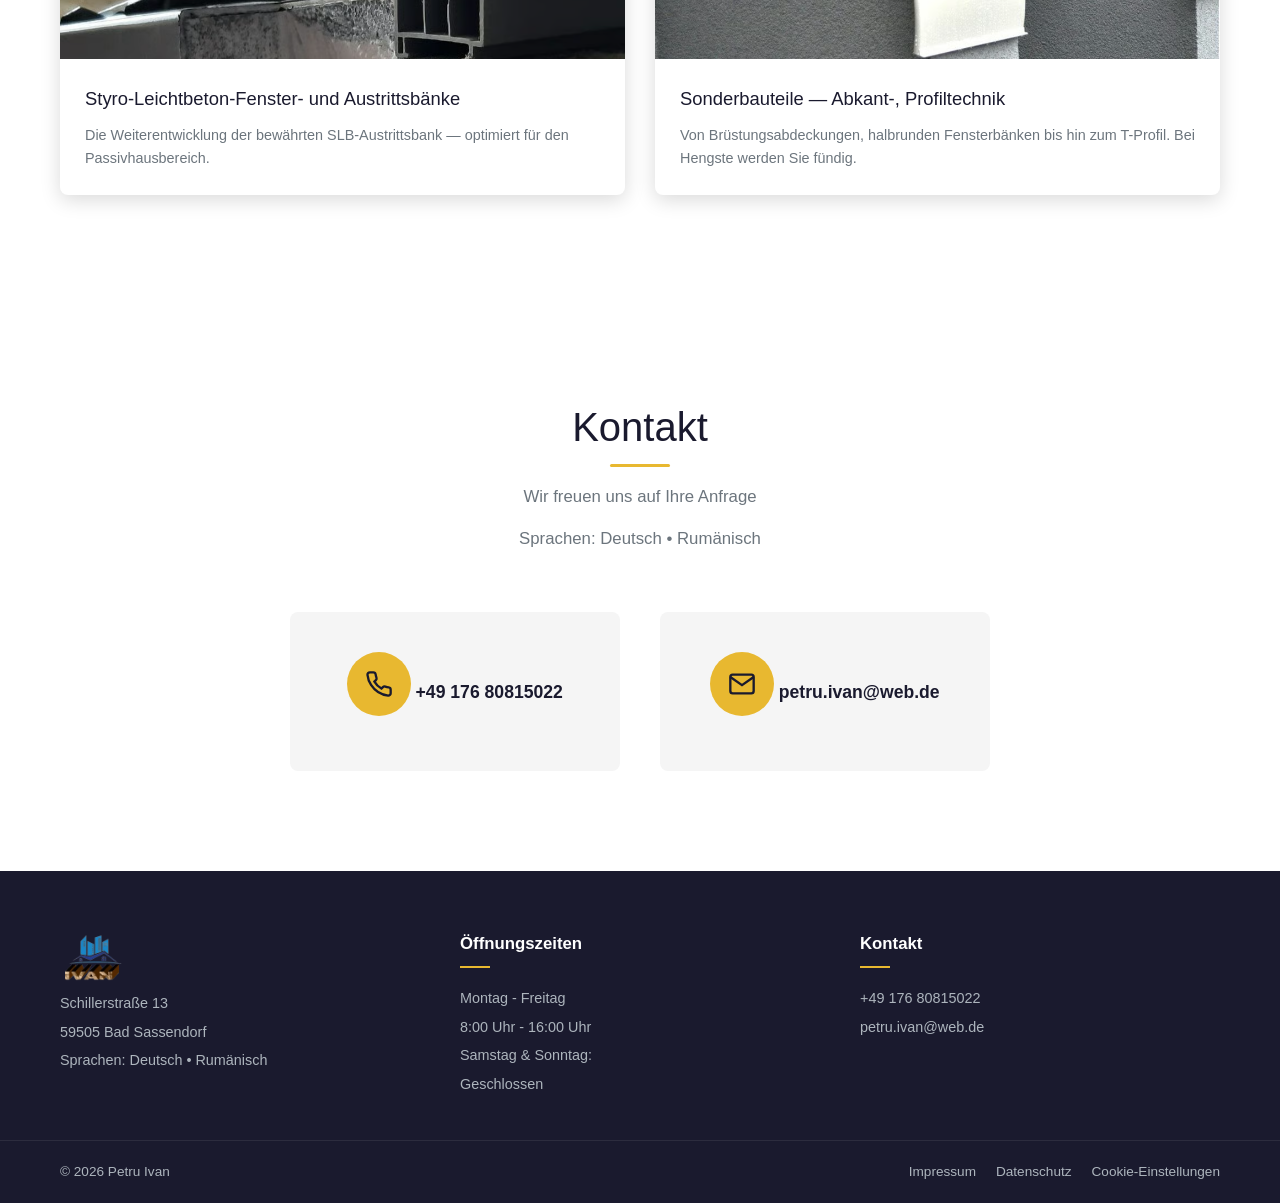
==== commit 72e86f15: "Reorder gallery: buildings first, poza last" ====
--- a/index.html
+++ b/index.html
@@ -96,61 +96,61 @@
             <div class="carousel">
                 <div class="carousel-track">
                     <div class="carousel-slide">
-                        <img src="poza1.JPG" alt="Referenzobjekt 1">
-                    </div>
-                    <div class="carousel-slide">
-                        <img src="poza2.JPG" alt="Referenzobjekt 2">
-                    </div>
-                    <div class="carousel-slide">
-                        <img src="poza3.JPG" alt="Referenzobjekt 3">
-                    </div>
-                    <div class="carousel-slide">
-                        <img src="287f34a6-6441-4024-9eee-7675bfc3f86c.JPG" alt="Referenzobjekt 4">
-                    </div>
-                    <div class="carousel-slide">
-                        <img src="9f419557-1393-40b4-b3e4-5d471ab34d0c.JPG" alt="Referenzobjekt 5">
-                    </div>
-                    <div class="carousel-slide">
-                        <img src="aabe4511-5afa-4a55-8803-ed5f7d8344cd.JPG" alt="Referenzobjekt 6">
-                    </div>
-                    <div class="carousel-slide">
-                        <img src="cf613095-6da8-433c-8f7e-cc3fd9867b8b.JPG" alt="Referenzobjekt 7">
-                    </div>
-                    <div class="carousel-slide">
-                        <img src="e6a93b5e-a104-4be4-bd63-c8f90c96568f.JPG" alt="Referenzobjekt 8">
-                    </div>
-                    <div class="carousel-slide">
-                        <img src="f7766d0e-90ef-431c-8869-e2d5bcf6afc5.JPG" alt="Referenzobjekt 9">
-                    </div>
-                    <div class="carousel-slide">
-                        <img src="0d3b0388-c8ae-46c6-b6f7-a19bbbab1507.JPG" alt="Referenzobjekt 10">
-                    </div>
-                    <div class="carousel-slide">
-                        <img src="13902fa0-26eb-4358-bd75-7a440c274edb.JPG" alt="Referenzobjekt 11">
-                    </div>
-                    <div class="carousel-slide">
-                        <img src="738c3295-f05b-4a38-a33d-cfb8dddfd158.JPG" alt="Referenzobjekt 12">
-                    </div>
-                    <div class="carousel-slide">
-                        <img src="7f47e108-7b95-4779-9a6a-ade898d3ff6d.JPG" alt="Referenzobjekt 13">
-                    </div>
-                    <div class="carousel-slide">
-                        <img src="860ddae8-8048-4c91-9ade-248663f480d4.JPG" alt="Referenzobjekt 14">
-                    </div>
-                    <div class="carousel-slide">
-                        <img src="a08aa075-2a7b-4ce4-a482-cad7987901e1.JPG" alt="Referenzobjekt 15">
-                    </div>
-                    <div class="carousel-slide">
-                        <img src="cdf1fb08-e3f5-463e-a24a-9b1ca79ef1b6.JPG" alt="Referenzobjekt 16">
-                    </div>
-                    <div class="carousel-slide">
-                        <img src="imgg.JPG" alt="Referenzobjekt 17">
-                    </div>
-                    <div class="carousel-slide">
-                        <img src="f121fdfd-c5e4-440d-9f5f-bfeef1abbeb7.JPG" alt="Referenzobjekt 18">
-                    </div>
-                    <div class="carousel-slide">
-                        <img src="fae01b4a-cb22-42a0-b006-28c7b6c16299.JPG" alt="Referenzobjekt 19">
+                        <img src="287f34a6-6441-4024-9eee-7675bfc3f86c.JPG" alt="Referenzobjekt 1">
+                    </div>
+                    <div class="carousel-slide">
+                        <img src="9f419557-1393-40b4-b3e4-5d471ab34d0c.JPG" alt="Referenzobjekt 2">
+                    </div>
+                    <div class="carousel-slide">
+                        <img src="aabe4511-5afa-4a55-8803-ed5f7d8344cd.JPG" alt="Referenzobjekt 3">
+                    </div>
+                    <div class="carousel-slide">
+                        <img src="cf613095-6da8-433c-8f7e-cc3fd9867b8b.JPG" alt="Referenzobjekt 4">
+                    </div>
+                    <div class="carousel-slide">
+                        <img src="e6a93b5e-a104-4be4-bd63-c8f90c96568f.JPG" alt="Referenzobjekt 5">
+                    </div>
+                    <div class="carousel-slide">
+                        <img src="f7766d0e-90ef-431c-8869-e2d5bcf6afc5.JPG" alt="Referenzobjekt 6">
+                    </div>
+                    <div class="carousel-slide">
+                        <img src="0d3b0388-c8ae-46c6-b6f7-a19bbbab1507.JPG" alt="Referenzobjekt 7">
+                    </div>
+                    <div class="carousel-slide">
+                        <img src="13902fa0-26eb-4358-bd75-7a440c274edb.JPG" alt="Referenzobjekt 8">
+                    </div>
+                    <div class="carousel-slide">
+                        <img src="738c3295-f05b-4a38-a33d-cfb8dddfd158.JPG" alt="Referenzobjekt 9">
+                    </div>
+                    <div class="carousel-slide">
+                        <img src="7f47e108-7b95-4779-9a6a-ade898d3ff6d.JPG" alt="Referenzobjekt 10">
+                    </div>
+                    <div class="carousel-slide">
+                        <img src="860ddae8-8048-4c91-9ade-248663f480d4.JPG" alt="Referenzobjekt 11">
+                    </div>
+                    <div class="carousel-slide">
+                        <img src="a08aa075-2a7b-4ce4-a482-cad7987901e1.JPG" alt="Referenzobjekt 12">
+                    </div>
+                    <div class="carousel-slide">
+                        <img src="cdf1fb08-e3f5-463e-a24a-9b1ca79ef1b6.JPG" alt="Referenzobjekt 13">
+                    </div>
+                    <div class="carousel-slide">
+                        <img src="imgg.JPG" alt="Referenzobjekt 14">
+                    </div>
+                    <div class="carousel-slide">
+                        <img src="f121fdfd-c5e4-440d-9f5f-bfeef1abbeb7.JPG" alt="Referenzobjekt 15">
+                    </div>
+                    <div class="carousel-slide">
+                        <img src="fae01b4a-cb22-42a0-b006-28c7b6c16299.JPG" alt="Referenzobjekt 16">
+                    </div>
+                    <div class="carousel-slide">
+                        <img src="poza1.JPG" alt="Referenzobjekt 17">
+                    </div>
+                    <div class="carousel-slide">
+                        <img src="poza2.JPG" alt="Referenzobjekt 18">
+                    </div>
+                    <div class="carousel-slide">
+                        <img src="poza3.JPG" alt="Referenzobjekt 19">
                     </div>
                 </div>
                 <button class="carousel-btn prev" aria-label="Imagine anterioară">&#10094;</button>
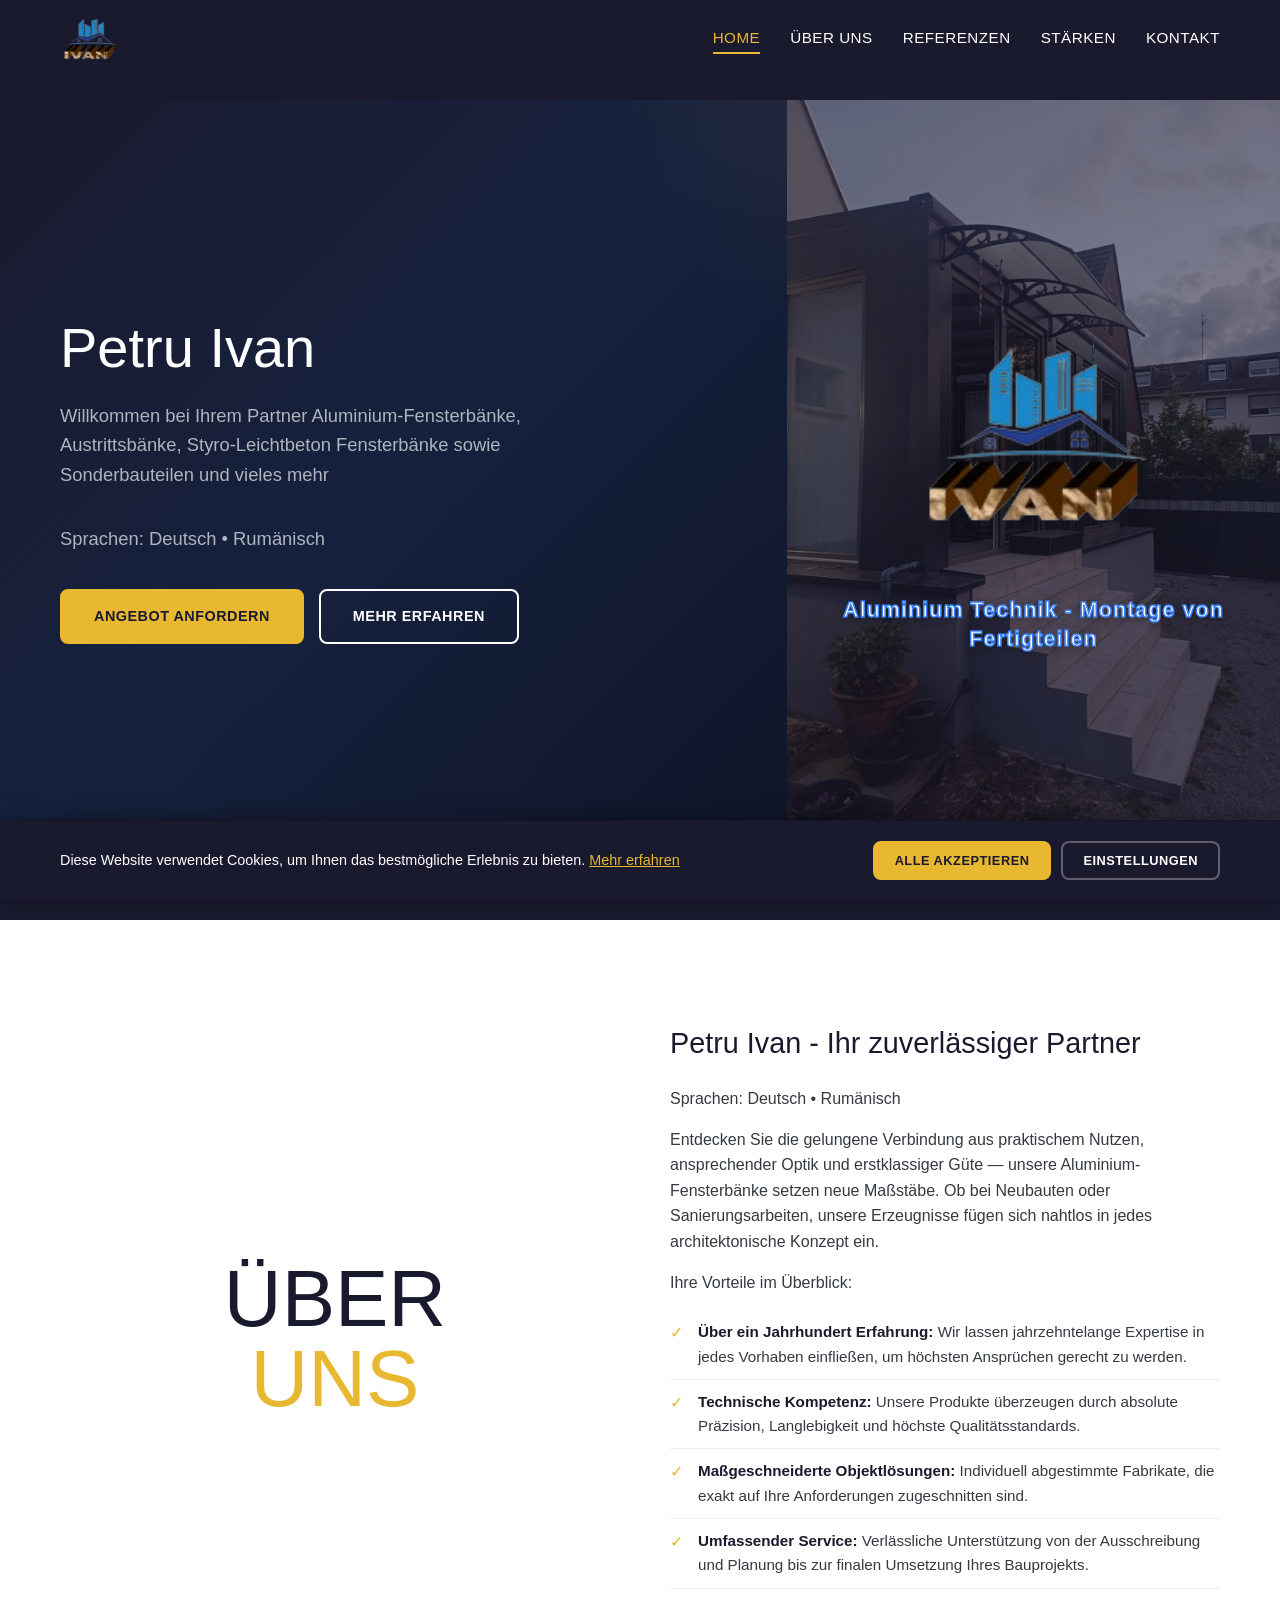
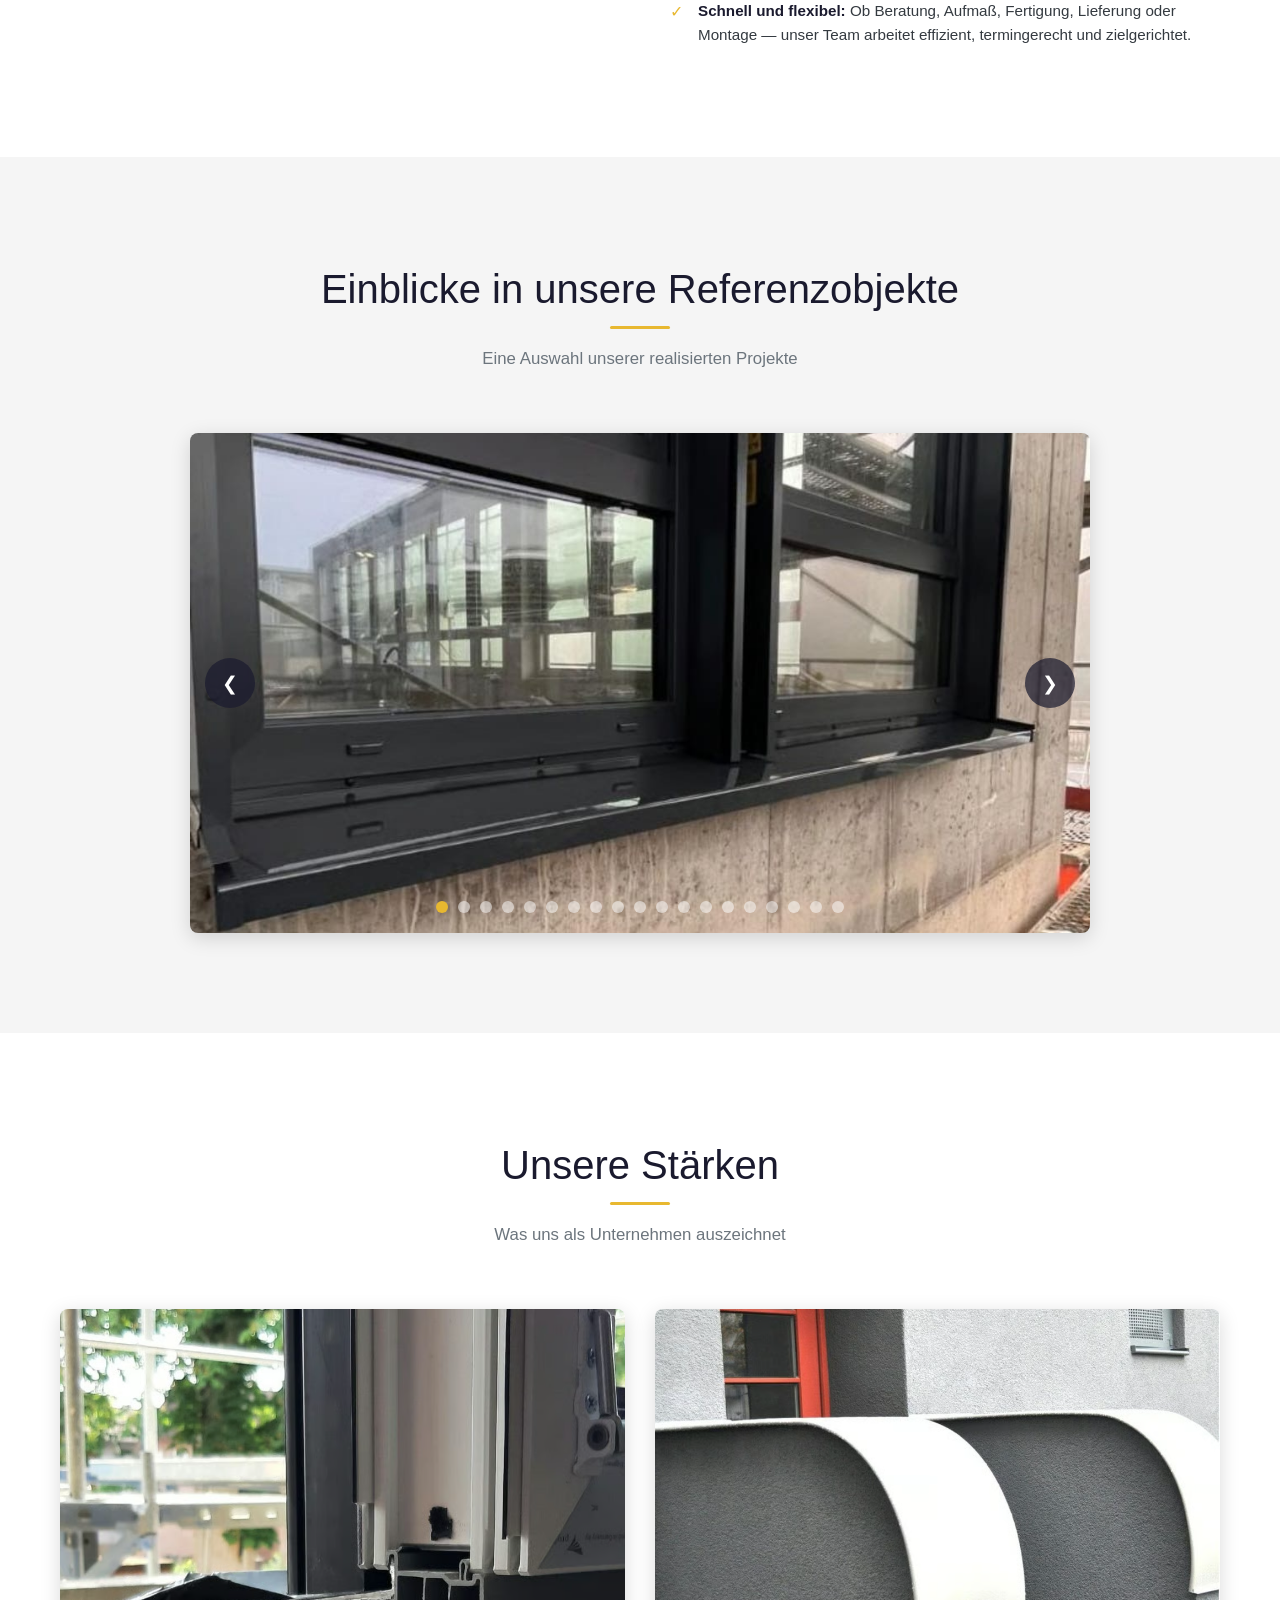
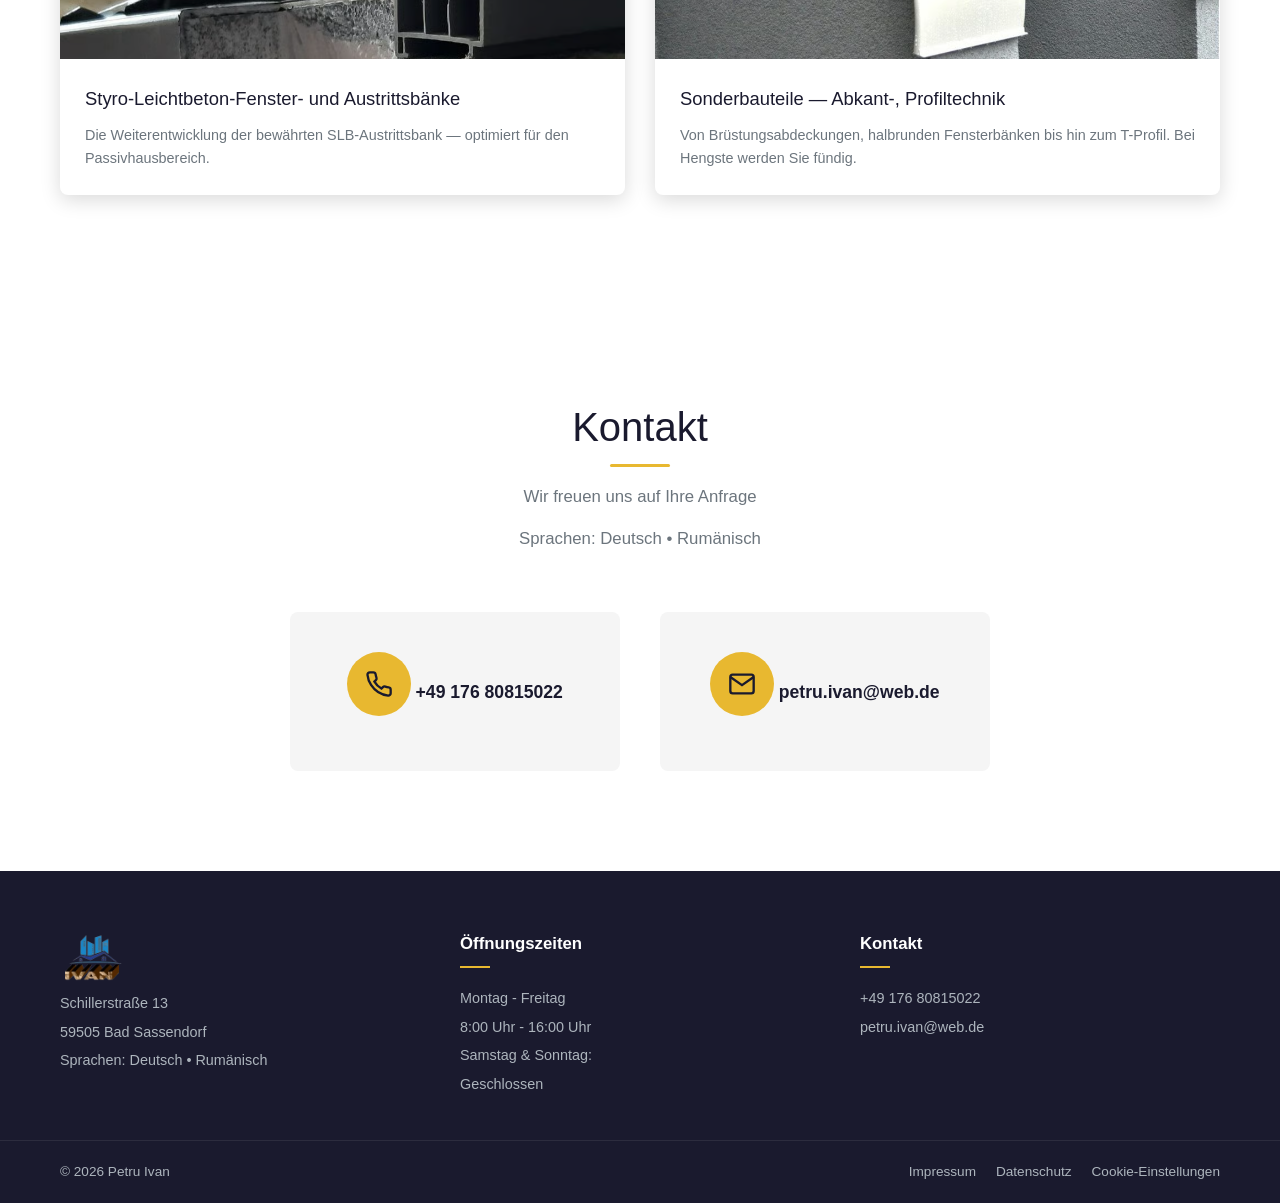
==== commit d80c6e0a: "modificare subtitlu" ====
--- a/index.html
+++ b/index.html
@@ -59,7 +59,7 @@
             <img src="poza2.JPG" alt="Construcții" class="hero-image">
             <div class="hero-logo-overlay">
                 <img src="logo.png" alt="Ivan">
-                <span class="hero-logo-sub">AluTecknicker-Montage vor fertig Teilen</span>
+                <span class="hero-logo-sub">Aluminium Technik - Montage von Fertigteilen</span>
             </div>
         </div>
     </section>
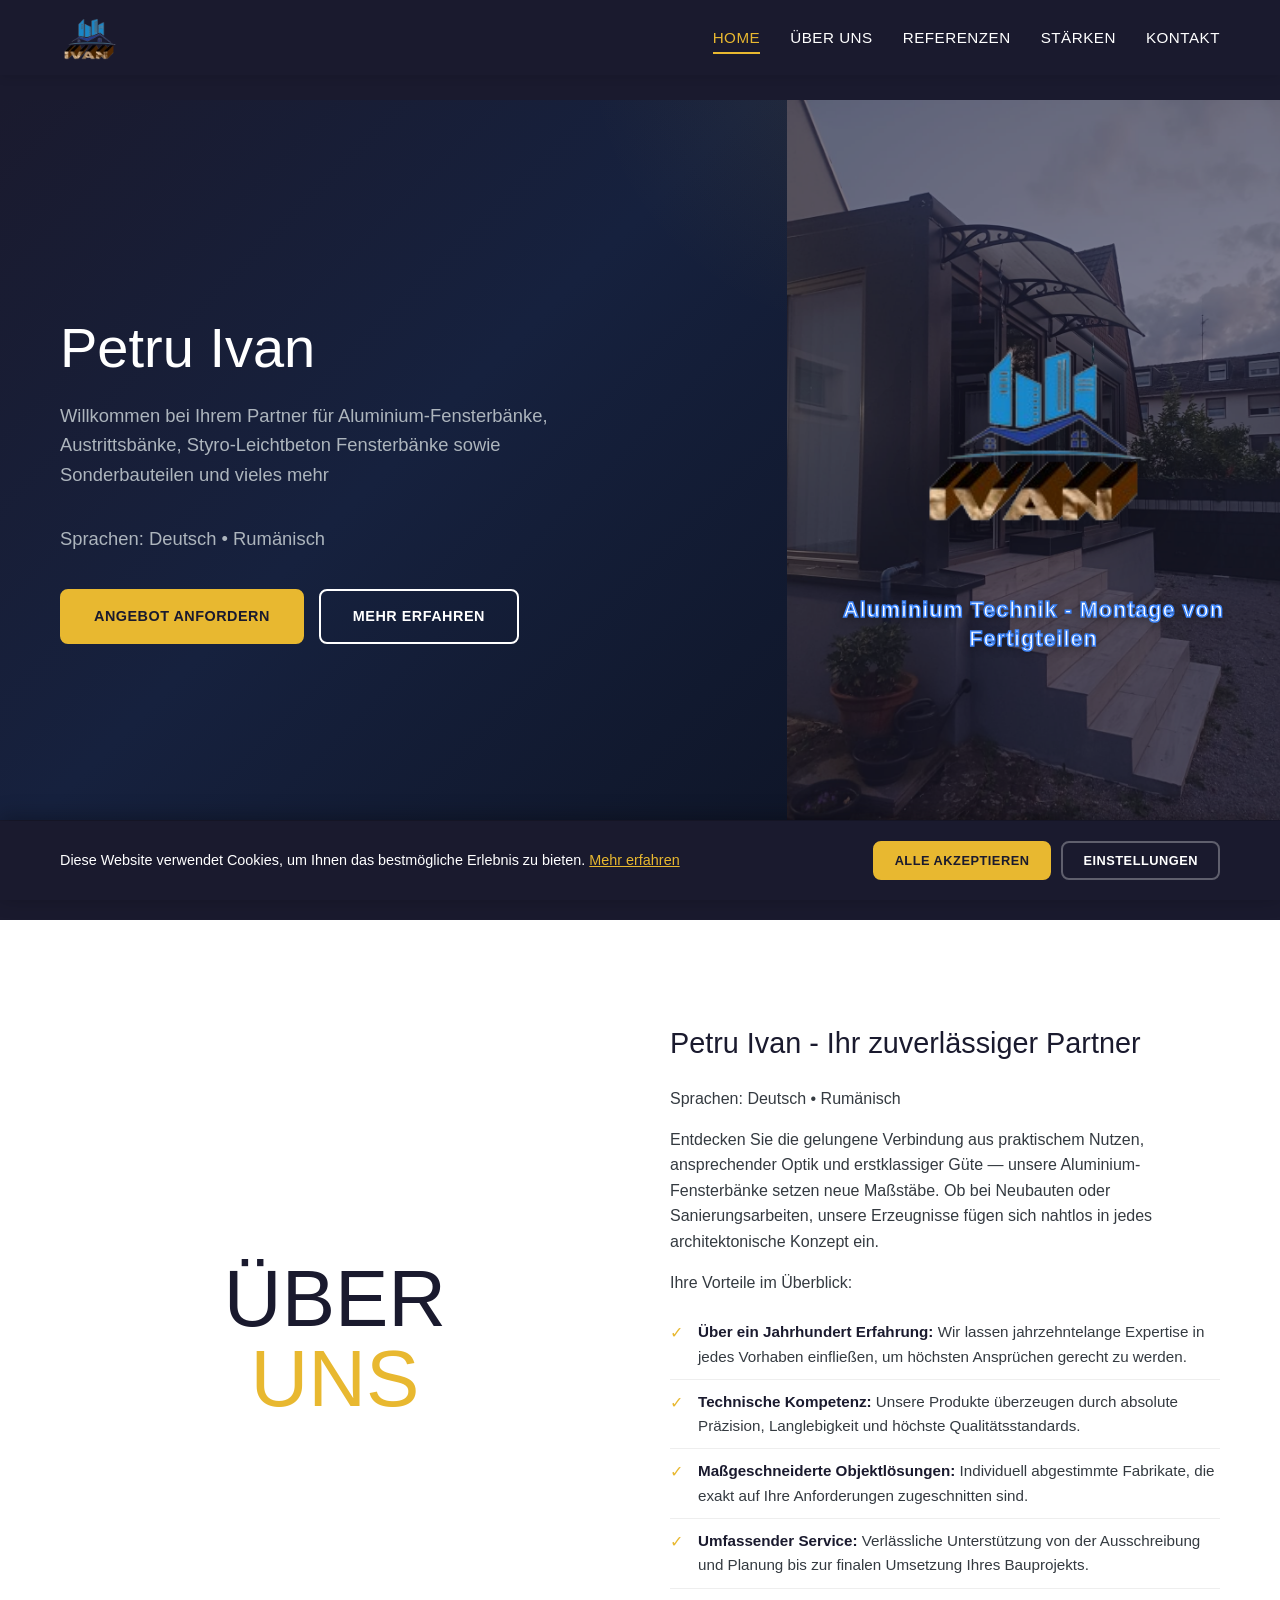
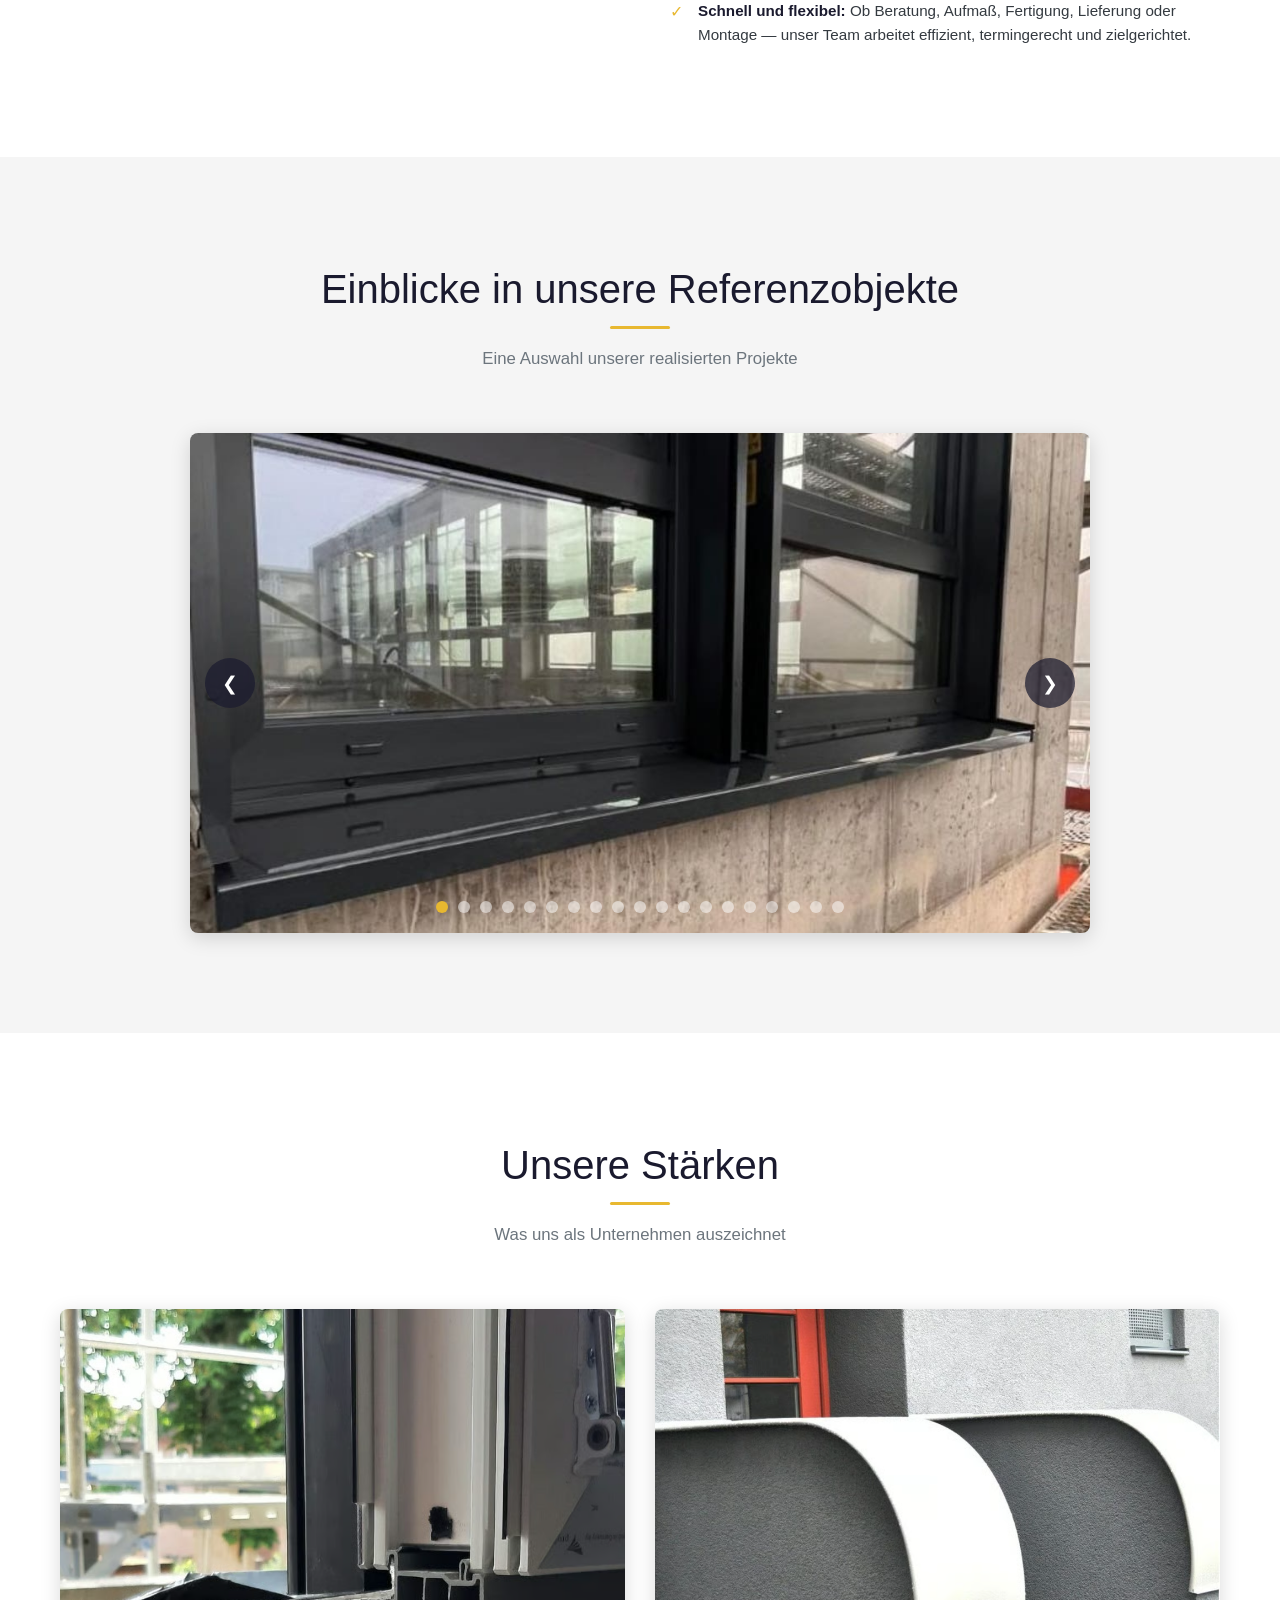
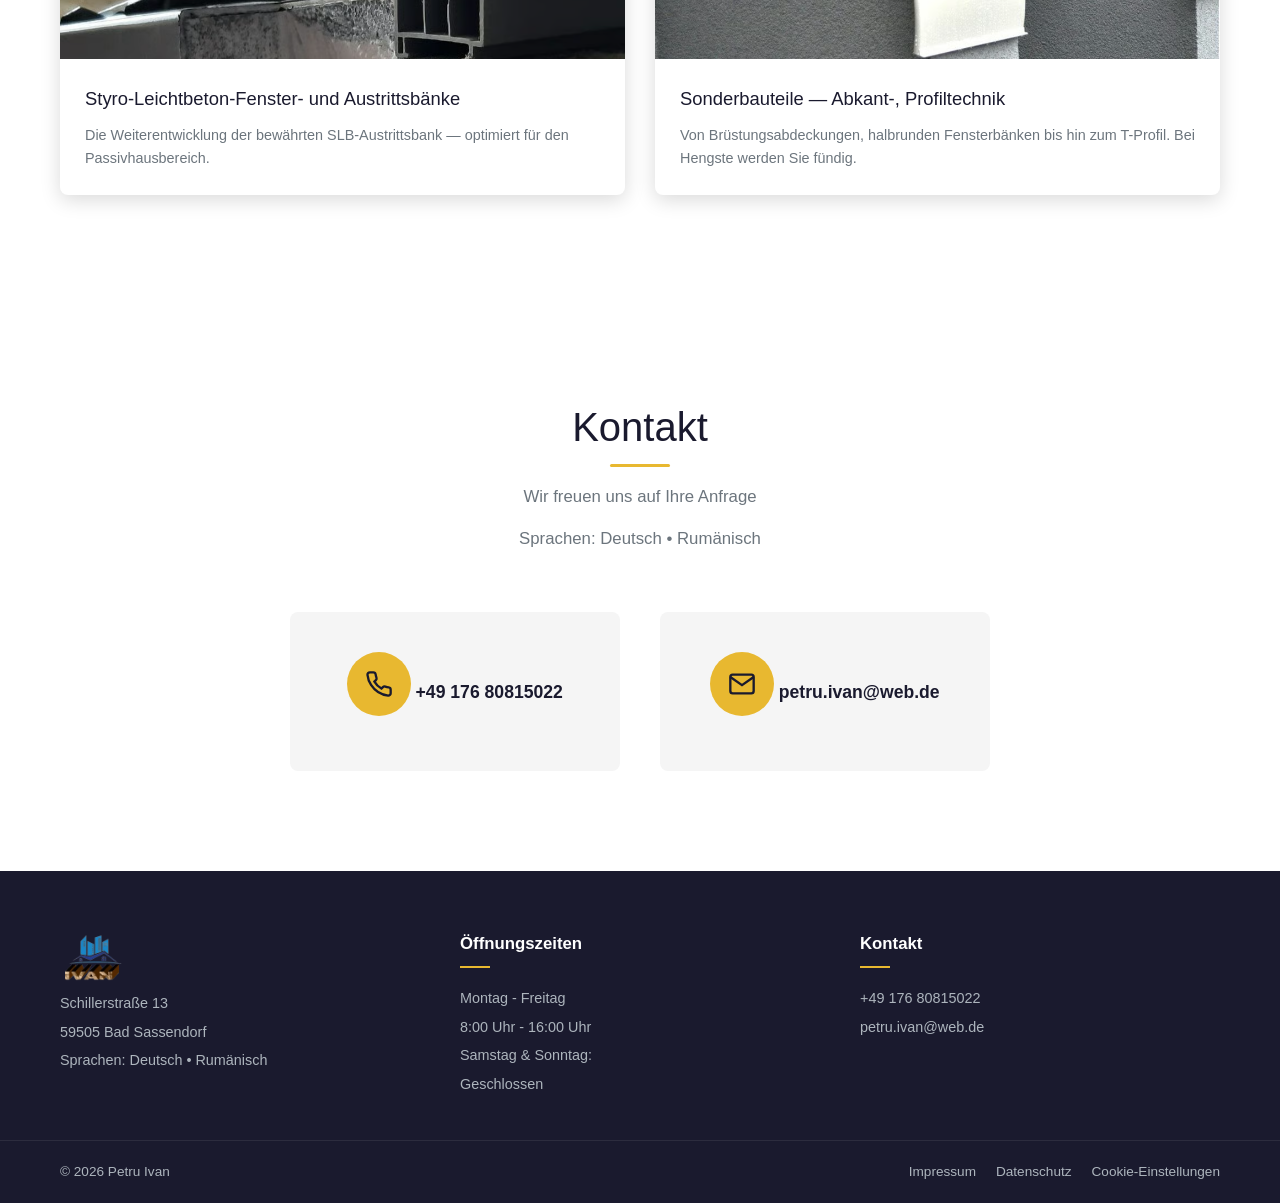
==== commit cd624e0a: "modificare titlu" ====
--- a/index.html
+++ b/index.html
@@ -3,11 +3,11 @@
 <head>
     <meta charset="UTF-8">
     <meta name="viewport" content="width=device-width, initial-scale=1.0">
-    <title>Petru Ivan | AluTecknicker-Montage vor fertig Teilen</title>
+    <title>Petru Ivan | Aluminium Technik - Montage von Fertigteilen</title>
     <meta name="description" content="Petru Ivan — Ihr zuverlässiger Partner für AluTecknicker-Montage, Fensterbänke, Austrittsbänke und Sonderbauteile. Über 15 Jahre Erfahrung in der Baubranche.">
 
-    <meta property="og:title" content="Petru Ivan | AluTecknicker-Montage vor fertig Teilen">
-    <meta property="og:description" content="Ihr zuverlässiger Partner für AluTecknicker-Montage, Fensterbänke und Sonderbauteile.">
+    <meta property="og:title" content="Petru Ivan | Aluminium Technik - Montage von Fertigteilen">
+    <meta property="og:description" content="Ihr zuverlässiger Partner für Aluminium Technik - Montage von Fertigteilen, Fensterbänke und Sonderbauteile.">
     <meta property="og:image" content="https://p-ivan-montage.de/logo.png">
     <meta property="og:url" content="https://p-ivan-montage.de">
     <meta property="og:type" content="website">
@@ -46,7 +46,7 @@
         <div class="hero-left">
             <div class="hero-text">
                 <h1>Petru Ivan</h1>
-                <p>Willkommen bei Ihrem Partner
+                <p>Willkommen bei Ihrem Partner für
 Aluminium-Fensterbänke, Austrittsbänke, Styro-Leichtbeton Fensterbänke sowie Sonderbauteilen und vieles mehr</p>
                 <p class="hero-lang">Sprachen: Deutsch &bull; Rumänisch</p>
                 <div class="hero-buttons">
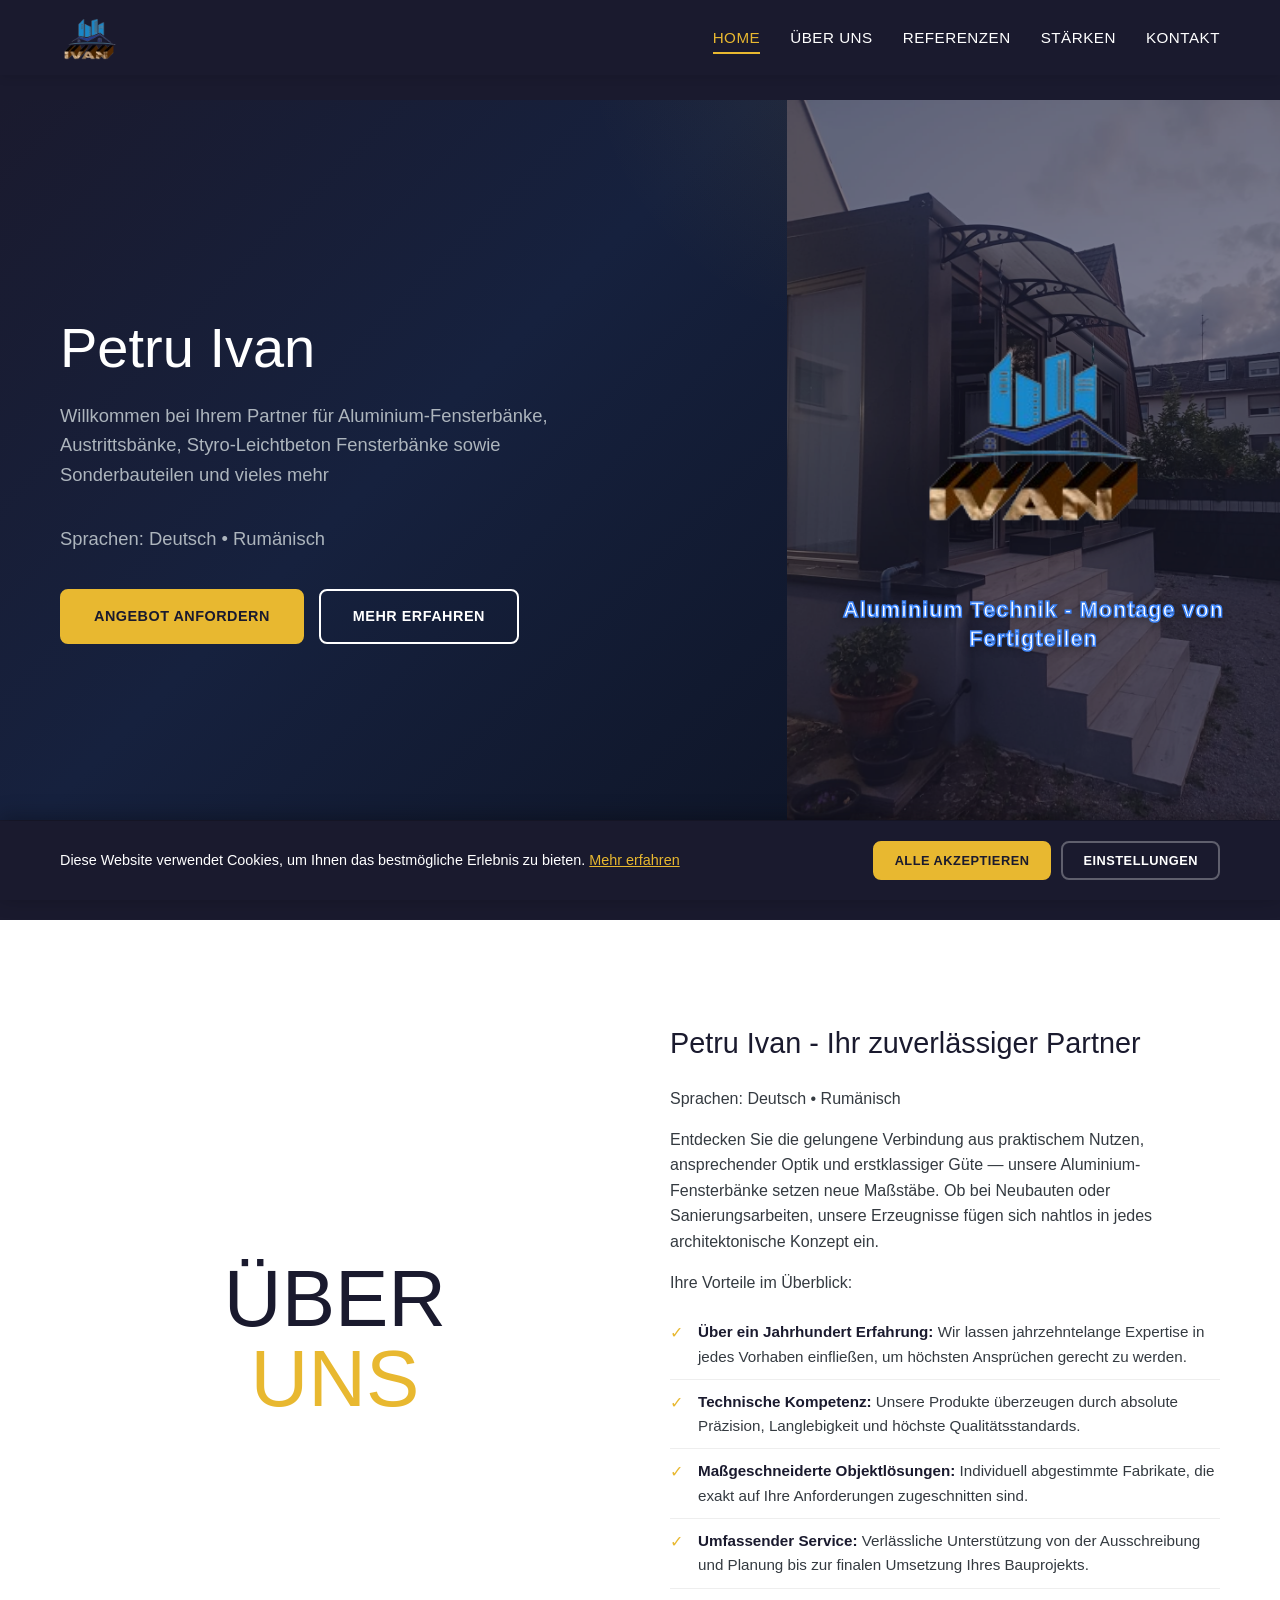
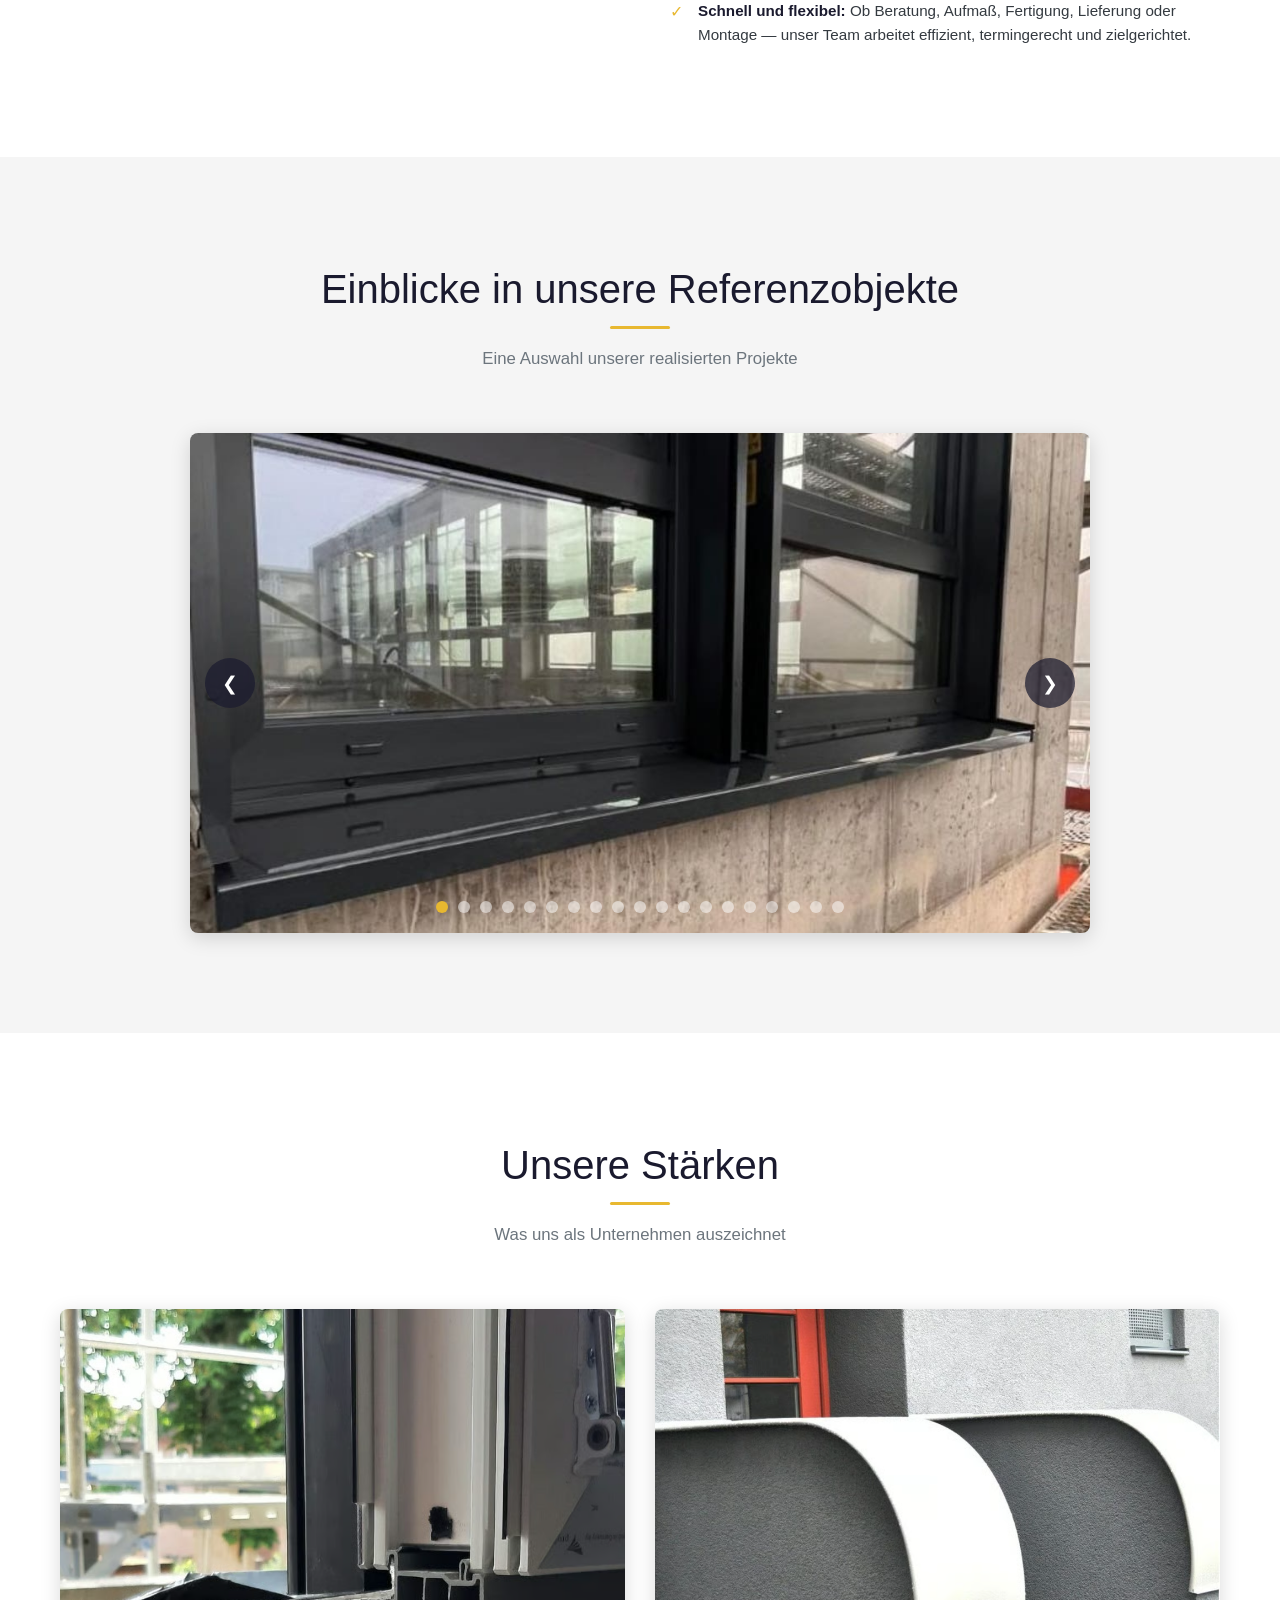
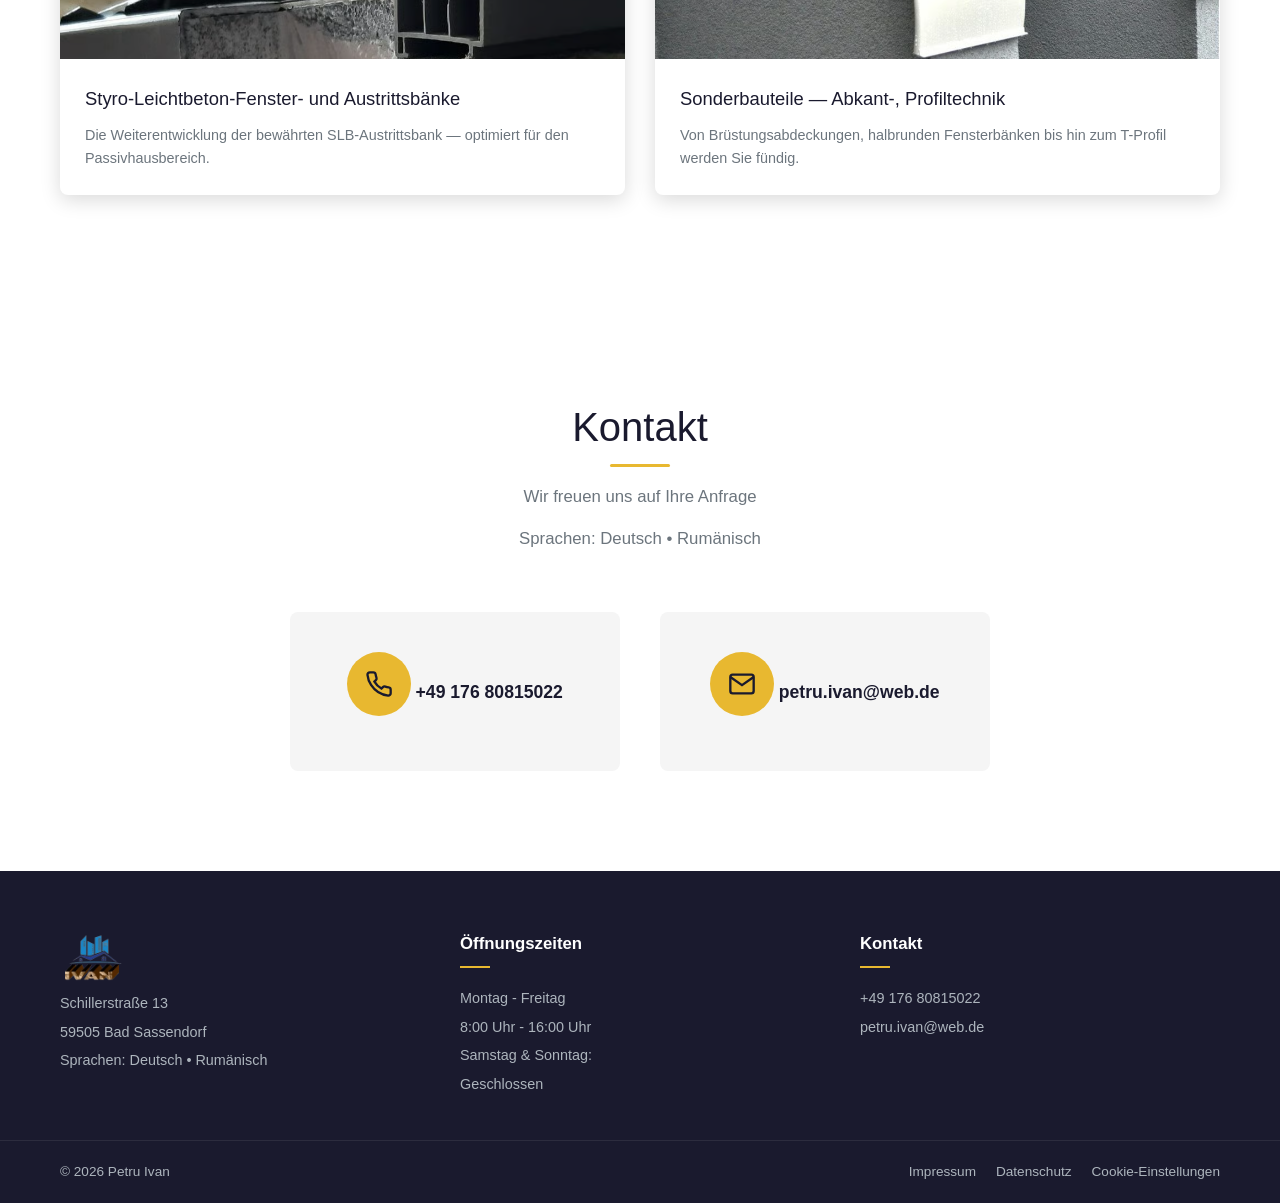
==== commit b688516f: "mod" ====
--- a/index.html
+++ b/index.html
@@ -178,7 +178,7 @@
                     <img src="poza5.avif" alt="Unsere Arbeit 2">
                     <div class="strength-caption">
                         <h4>Sonderbauteile — Abkant-, Profiltechnik</h4>
-                        <p>Von Brüstungsabdeckungen, halbrunden Fensterbänken bis hin zum T-Profil. Bei Hengste werden Sie fündig.</p>
+                        <p>Von Brüstungsabdeckungen, halbrunden Fensterbänken bis hin zum T-Profil werden Sie fündig.</p>
                     </div>
                 </div>
             </div>
